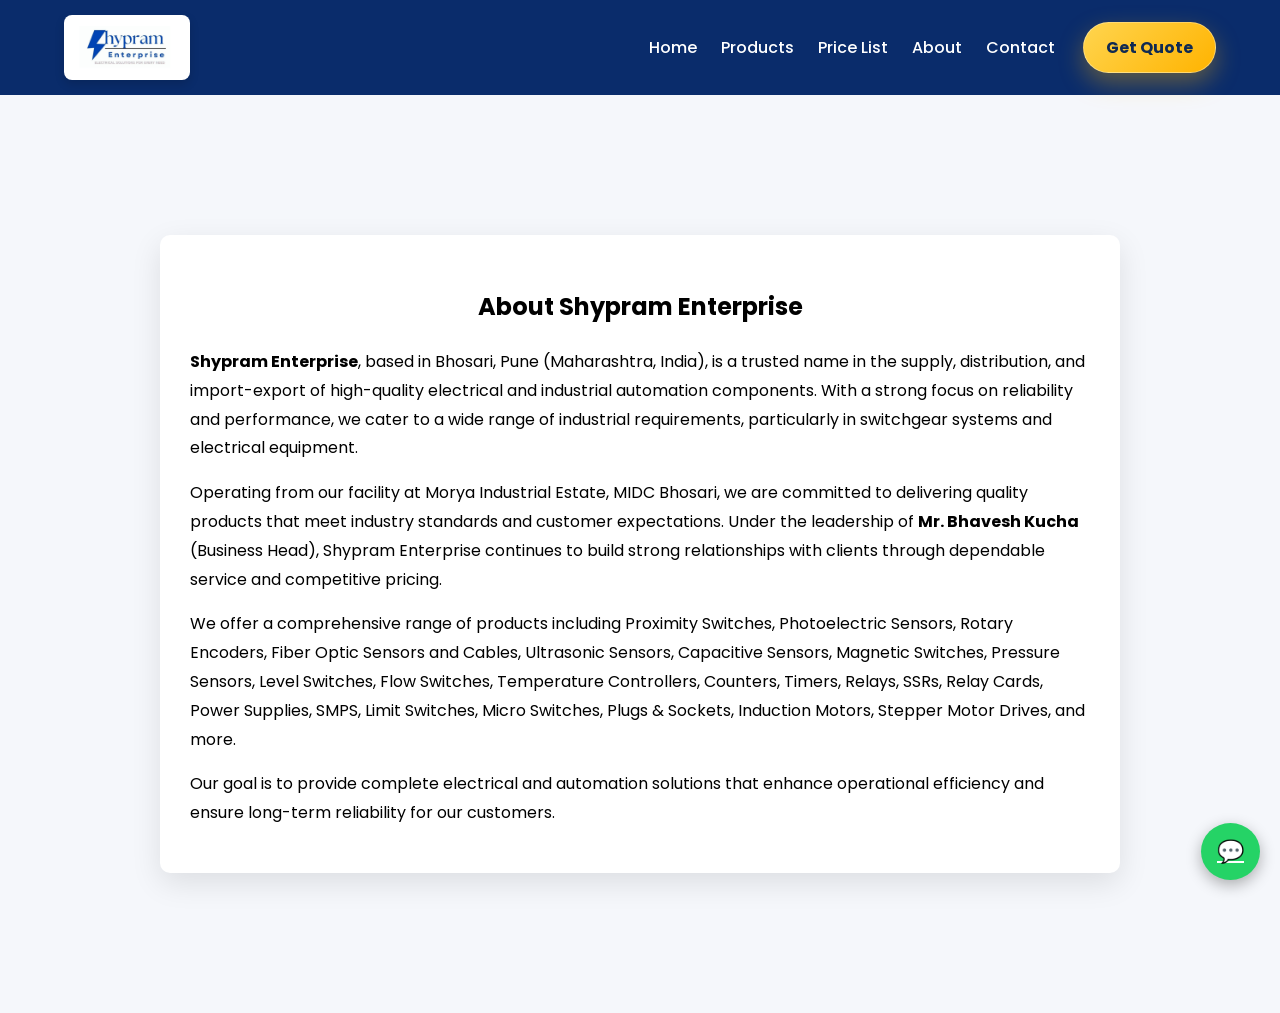
==== about.html @ 9a90c29e "Update about.html" ====
<!DOCTYPE html>
<html lang="en">
<head>
<meta charset="UTF-8">
<meta name="viewport" content="width=device-width, initial-scale=1.0">
<title>About - Shypram Enterprise</title>

<meta name="description" content="Shypram Enterprise is an authorized distributor in Pune for Schneider Electric, Siemens, Polycab, L&T, Select, AVM Fans & more. Supplying high-quality cables, switches, MCBs, sensors, and industrial electrical products.">
<meta name="keywords" content="Electrical Switchgear Pune, Industrial Electrical Equipment, Control Panels, Electrical Accessories, Shypram Enterprise">
<meta name="author" content="SHYPRAM ENTERPRISE">

<link rel="stylesheet" href="css/style.css">
<link href="https://fonts.googleapis.com/css2?family=Poppins:wght@300;400;600&display=swap" rel="stylesheet">
<link rel="icon" href="images/favicon.ico" type="image/x-icon">
<link rel="shortcut icon" href="images/favicon.ico" type="image/x-icon">
<link rel="icon" type="image/png" sizes="32x32" href="/images/favicon.ico">

<style>
/* Centered Content Styling */
.about-container {
max-width: 900px;
margin: 60px auto;
padding: 30px;
background: white;
border-radius: 10px;
box-shadow: 0 10px 30px rgba(0,0,0,0.1);
line-height: 1.8;
font-size: 16px;
text-align: left;
}

.about-container h1 {
text-align: center;
margin-bottom: 20px;
}

.about-container p {
margin-bottom: 15px;
}
</style>

</head>

<body>

<header id="header">
<div class="container nav">

<img src="images/logo.png" class="logo">

<div class="menu-toggle" id="menu-toggle">
<span></span>
<span></span>
<span></span>
</div>

<nav id="nav-menu">
<a href="index.html">Home</a>
<a href="products.html">Products</a>
<a href="price-list.html">Price List</a>
<a href="about.html">About</a>
<a href="contact.html">Contact</a>
<a href="contact.html" class="quote-btn">Get Quote</a>
</nav>

</div>
</header>

<section>

<div class="about-container">

<h1>About Shypram Enterprise</h1>

<p> 
<b>Shypram Enterprise</b>, based in Bhosari, Pune (Maharashtra, India), is a trusted name in the supply, distribution, and import-export of high-quality electrical and industrial automation components. With a strong focus on reliability and performance, we cater to a wide range of industrial requirements, particularly in switchgear systems and electrical equipment.
</p>

<p>
Operating from our facility at Morya Industrial Estate, MIDC Bhosari, we are committed to delivering quality products that meet industry standards and customer expectations. Under the leadership of <b>Mr. Bhavesh Kucha </b> (Business Head), Shypram Enterprise continues to build strong relationships with clients through dependable service and competitive pricing.
</p>

<p>
We offer a comprehensive range of products including Proximity Switches, Photoelectric Sensors, Rotary Encoders, Fiber Optic Sensors and Cables, Ultrasonic Sensors, Capacitive Sensors, Magnetic Switches, Pressure Sensors, Level Switches, Flow Switches, Temperature Controllers, Counters, Timers, Relays, SSRs, Relay Cards, Power Supplies, SMPS, Limit Switches, Micro Switches, Plugs & Sockets, Induction Motors, Stepper Motor Drives, and more.
</p>

<p>
Our goal is to provide complete electrical and automation solutions that enhance operational efficiency and ensure long-term reliability for our customers.
</p>

</div>

</section>
<!-- FLOATING WHATSAPP -->
<a href="https://wa.me/919023781291?text=Hello%20Shypram%20Enterprise,%20I%20am%20interested%20in%20your%20products." class="whatsapp-float" target="_blank">
💬
</a>
<script src="js/script.js"></script>

</body>
</html>
---- css/style.css ----
body{
font-family:Poppins, Arial;
margin:0;
background:#f5f7fb;
}

/* ================= HEADER ================= */
header{
background:#0a2c6b;
color:white;
padding:15px 0;
position: sticky;
top: 0;
z-index: 1000;
}

.container{
width:90%;
margin:auto;
}

.nav{
display:flex;
justify-content:space-between;
align-items:center;
}

nav a{
color:white;
margin-left:20px;
text-decoration:none;
font-weight:500;
}

nav a.quote-btn{
display:inline-flex;
align-items:center;
justify-content:center;
padding:12px 22px;
margin-left:24px;
border-radius:999px;
background:linear-gradient(135deg, #ffd54f 0%, #ffb300 100%);
color:#102a52;
font-weight:700;
box-shadow:0 10px 24px rgba(255, 181, 0, 0.35);
border:1px solid rgba(255,255,255,0.35);
transition:transform 0.25s ease, box-shadow 0.25s ease, filter 0.25s ease;
}

nav a.quote-btn:hover{
transform:translateY(-2px);
box-shadow:0 14px 30px rgba(255, 181, 0, 0.45);
filter:saturate(1.05);
}

nav a.quote-btn:active{
transform:translateY(0);
box-shadow:0 8px 18px rgba(255, 181, 0, 0.3);
}

/* LOGO */
.logo {
height: 55px;
padding: 5px 12px;
background: white;
border-radius: 8px;
box-shadow: 0 4px 10px rgba(0,0,0,0.15);
object-fit: contain;
}

/* ================= BUTTON ================= */
.btn{
background:#ffc400;
padding:12px 25px;
color:black;
text-decoration:none;
font-weight:bold;
border-radius:5px;
}

/* ================= SECTIONS ================= */
section{
padding:80px 0;
text-align:center;
}

/* ================= GRID ================= */
.grid{
display:grid;
grid-template-columns:repeat(auto-fit,minmax(250px,1fr));
gap:30px;
margin-top:40px;
width:90%;
margin-left:auto;
margin-right:auto;
}

/* ================= CARD ================= */
.card{
background:white;
border-radius:10px;
box-shadow:0 10px 30px rgba(0,0,0,0.1);
padding-bottom:20px;
transition:0.3s;
}

.card:hover{
transform:scale(1.05);
}

.card img{
width:100%;
border-radius:10px 10px 0 0;
}

.card a{
display:inline-block;
margin-top:10px;
background:#0a2c6b;
color:white;
padding:10px 20px;
text-decoration:none;
border-radius:5px;
font-weight:500;
}

/* ================= LOGO BOX ================= */
.logo-box {
width: 150px;
height: 100px;
margin: auto;
display: flex;
align-items: center;
justify-content: center;
background: #fff;
border-radius: 8px;
overflow: hidden;
}

.logo-box img {
max-width: 100%;
max-height: 100%;
object-fit: contain;
}

/* ================= BRANDS ================= */
.brands {
background: linear-gradient(180deg, #eef7fc 0%, #ffffff 100%);
padding: 64px 0 74px;
}

.brands h2 {
color: #1f467b;
font-size: 34px;
margin: 0 0 18px;
font-weight: 700;
letter-spacing: 0.8px;
text-transform: uppercase;
position: relative;
}

.brands h2::after {
content: "";
display: block;
width: 70px;
height: 4px;
margin: 14px auto 0;
border-radius: 999px;
background: linear-gradient(90deg, #0b8ec1, #20b8d1);
}

.brand-grid {
	display: grid;
	/* Desktop: exactly 3 columns so first 3 cards are the top row and next 3 form the bottom row */
	grid-template-columns: repeat(3, minmax(0, 1fr));
	gap: 26px;
	margin-top: 28px;
	width: min(1240px, 93%);
	margin-left: auto;
	margin-right: auto;
	align-items: stretch;
}

.brand-card {
background: linear-gradient(180deg, #ffffff 0%, #fcfdff 100%);
border-radius: 20px;
padding: 16px 14px 14px;
text-align: center;
box-shadow: 0 10px 28px rgba(18,40,70,0.07);
border: 1px solid rgba(11,142,193,0.05);
position: relative;
overflow: visible;
transition: transform 0.32s ease, box-shadow 0.32s ease;
}

.brand-rectangle {
 width: 100%;
 height: 205px;
 margin: 0 0 14px;
 border-radius: 14px;
 background: #fbfbfb;
 display: flex;
 align-items: center;
 justify-content: center;
 overflow: hidden;
 border: 1px solid rgba(11, 142, 193, 0.09);
 box-shadow: 0 5px 14px rgba(0, 0, 0, 0.06);
}

.brand-rectangle img {
 width: 100%;
 height: 100%;
 object-fit: contain;
 object-position: center center;
 padding: 10px 12px;
 transition: transform 0.4s ease;
}

.brand-text {
 color: #5b6370;
 font-size: 13px;
 margin: 0;
 font-weight: 500;
 line-height: 1.45;
 text-align: center;
}

.brand-card:hover {
 transform: translateY(-6px);
 box-shadow: 0 14px 28px rgba(18,40,70,0.12);
}

.brand-card:hover .brand-rectangle img {
 transform: scale(1.03);
}

@keyframes floatUp {
 0% { transform: translateY(0); }
 50% { transform: translateY(-6px); }
 100% { transform: translateY(0); }
}

.brand-card.reveal.active { animation: floatUp 2.8s ease-in-out infinite; }

/* ================= FEATURE ================= */
.feature-card{
background:white;
padding:25px;
border-radius:8px;
font-weight:500;
box-shadow:0 5px 20px rgba(0,0,0,0.08);
}

/* ================= INDUSTRIES ================= */
.industries {
	background: linear-gradient(180deg, #ffffff 0%, #f3f9fc 100%);
	padding: 56px 0 64px;
}

.industries h2 {
	color: #16335f;
	font-size: 36px;
	margin: 0 0 10px;
	font-weight: 700;
}

.industries-subtitle {
	color: #6b7280;
	margin-bottom: 24px;
	font-size: 18px;
}

.industries-banner {
	width: min(1180px, 92%);
	margin: 0 auto;
	background: #ffffff;
	border-radius: 18px;
	padding: 12px;
	box-shadow: 0 14px 34px rgba(18,40,70,0.10);
	border: 1px solid rgba(11,142,193,0.10);
}

.industries-banner img {
	width: 100%;
	height: auto;
	display: block;
	border-radius: 12px;
}

/* ================= FOOTER ================= */
footer{
background:#111;
color:white;
padding:30px;
margin-top:40px;
}

/* ================= SCROLL ANIMATION ================= */
.reveal{
opacity:0;
transform:translateY(60px);
transition:all 0.8s ease;
}

.reveal.active{
opacity:1;
transform:translateY(0);
}

/* ================= HERO SLIDER ================= */
.hero-slider {
position: relative;
width: 100%;
height: 100vh;
overflow: hidden;
padding: 0;
}

.hero-slider::after {
content: "";
position: absolute;
top: 0;
left: 0;
width: 100%;
height: 100%;
background: rgba(0,0,0,0);
z-index: 1;
}

.slides {
width: 100%;
height: 100%;
position: relative;
}

.slide {
position: absolute;
top: 0;
left: 0;
width: 100%;
height: 100%;
object-fit: cover;
opacity: 0;
transition: opacity 1s ease-in-out;
 filter: brightness(1.12) contrast(1.04);
}

.slide.active {
opacity: 1;
}

/* HERO TEXT */
.hero-overlay {
position: absolute;
top: 50%;
left: 50%;
transform: translate(-50%, -50%);
text-align: center;
z-index: 3;
padding: 20px 30px;
border-radius: 10px;
background: rgba(255,255,255,0.75);
}

.hero-overlay h1,
.hero-overlay p {
color:#111;
}

/* ================= MOBILE ================= */
@media (max-width: 768px) {

.hero-slider {
height: 70vh;
}

.brand-grid {
grid-template-columns: repeat(2, minmax(0, 1fr));
gap: 18px;
}

.brand-rectangle {
height: 170px;
}

.brand-text {
font-size: 13px;
}

.brands {
padding: 54px 0 60px;
}

.hero-overlay {
width: 90%;
padding: 20px;
}

.hero-overlay h1 {
font-size: 28px;
}

.hero-overlay p {
font-size: 14px;
}

.btn {
padding: 10px 18px;
font-size: 14px;
}

}

/* ================= HAMBURGER ================= */
.menu-toggle {
display: none;
flex-direction: column;
cursor: pointer;
}

.menu-toggle span {
height: 3px;
width: 25px;
background: white;
margin: 4px 0;
transition: 0.4s;
}

/* ANIMATION */
.menu-toggle.active span:nth-child(1) {
transform: rotate(45deg) translate(5px, 5px);
}
.menu-toggle.active span:nth-child(2) {
opacity: 0;
}
.menu-toggle.active span:nth-child(3) {
transform: rotate(-45deg) translate(5px, -5px);
}

/* MOBILE NAV */
@media (max-width: 768px) {

.menu-toggle {
display: flex;
}

nav {
position: absolute;
top: 70px;
left: 0;
width: 100%;
background: #0a2c6b;
flex-direction: column;
text-align: center;
max-height: 0;
overflow: hidden;
transition: max-height 0.4s ease;
}

nav a {
padding: 15px;
display: block;
border-top: 1px solid rgba(255,255,255,0.1);
}

nav a.quote-btn{
margin: 12px 15px 16px;
display: flex;
border-top: 0;
}

nav.active {
max-height: 300px;
}

}

/* ================= CONTACT PAGE ================= */
.contact-wrapper {
display: flex;
justify-content: center;
padding: 64px 20px;
background:
radial-gradient(circle at top left, rgba(11, 142, 193, 0.12), transparent 30%),
linear-gradient(180deg, #f2f8fd 0%, #ffffff 100%);
}

.contact-container {
max-width: 1240px;
width: 100%;
padding: 42px;
background: #ffffff;
border-radius: 24px;
box-shadow: 0 20px 60px rgba(15, 37, 73, 0.12);
border: 1px solid rgba(11, 142, 193, 0.08);
}

.contact-hero {
text-align: center;
margin-bottom: 28px;
}

.contact-eyebrow {
margin: 0 0 10px;
text-transform: uppercase;
letter-spacing: 2px;
font-size: 12px;
font-weight: 700;
color: #0b8ec1;
}

.contact-hero h1 {
margin: 0;
font-size: 40px;
color: #16335f;
}

.contact-intro {
max-width: 760px;
margin: 14px auto 0;
color: #5c687a;
font-size: 16px;
line-height: 1.7;
}

.contact-layout {
display: grid;
grid-template-columns: minmax(0, 1.15fr) minmax(320px, 0.85fr);
gap: 28px;
align-items: start;
}

/* GRID */
.contact-grid {
display: grid;
grid-template-columns: repeat(auto-fit, minmax(250px, 1fr));
gap: 25px;
margin-top: 0;
}

.contact-form {
background: linear-gradient(180deg, #ffffff 0%, #f9fcff 100%);
border-radius: 22px;
padding: 28px;
box-shadow: 0 16px 40px rgba(18, 40, 70, 0.08);
border: 1px solid rgba(11, 142, 193, 0.08);
position: relative;
overflow: hidden;
}

.contact-form::before {
content: "";
position: absolute;
top: 0;
right: 0;
width: 180px;
height: 180px;
background: radial-gradient(circle, rgba(11, 142, 193, 0.16), transparent 70%);
pointer-events: none;
}

.contact-form h2 {
margin: 0 0 6px;
font-size: 28px;
color: #16335f;
}

.form-note {
margin: 0 0 22px;
color: #667085;
line-height: 1.6;
}

.form-grid {
display: grid;
grid-template-columns: repeat(2, minmax(0, 1fr));
gap: 16px;
}

.contact-form label {
display: block;
text-align: left;
position: relative;
z-index: 1;
}

.contact-form span {
display: inline-block;
margin-bottom: 8px;
font-size: 13px;
font-weight: 700;
color: #334155;
}

.contact-form input,
.contact-form textarea {
width: 100%;
box-sizing: border-box;
border: 1px solid rgba(11, 142, 193, 0.16);
background: rgba(255,255,255,0.95);
border-radius: 14px;
padding: 14px 16px;
font: inherit;
color: #102a52;
outline: none;
transition: border-color 0.2s ease, box-shadow 0.2s ease, transform 0.2s ease;
}

.contact-form input:focus,
.contact-form textarea:focus {
border-color: #0b8ec1;
box-shadow: 0 0 0 4px rgba(11, 142, 193, 0.12);
transform: translateY(-1px);
}

.contact-form textarea {
resize: vertical;
min-height: 150px;
}

.contact-form .full-width {
margin-top: 16px;
}

.submit-btn {
margin-top: 18px;
display: inline-flex;
align-items: center;
justify-content: center;
padding: 14px 22px;
border: none;
border-radius: 999px;
background: linear-gradient(135deg, #0b8ec1 0%, #0a2c6b 100%);
color: #ffffff;
font-weight: 700;
font-size: 15px;
cursor: pointer;
box-shadow: 0 14px 28px rgba(10, 44, 107, 0.22);
transition: transform 0.25s ease, box-shadow 0.25s ease;
}

.submit-btn:hover {
transform: translateY(-2px);
box-shadow: 0 18px 34px rgba(10, 44, 107, 0.28);
}

/* CARD FIXED ALIGNMENT */
.contact-card {
background: linear-gradient(180deg, #f7fbff 0%, #eef4fa 100%);
padding: 26px 22px;
border-radius: 18px;
text-align: center;
transition: transform 0.3s ease, box-shadow 0.3s ease;
display: flex;
flex-direction: column;
height: 100%;
border: 1px solid rgba(11, 142, 193, 0.08);
box-shadow: 0 12px 30px rgba(18, 40, 70, 0.06);
}

.contact-card:hover {
transform: translateY(-6px);
box-shadow: 0 18px 34px rgba(18, 40, 70, 0.12);
}

.contact-card .icon {
font-size: 34px;
margin-bottom: 14px;
}

.contact-card h3 {
margin: 0 0 10px;
color: #16335f;
}

.contact-card p {
margin-bottom: 10px;
color: #3f4a5a;
line-height: 1.6;
}

/* BUTTON ALIGN FIX */
.contact-card .contact-btn {
margin-top: auto;
}

/* BUTTONS */
.contact-btn {
display: inline-block;
padding: 12px 18px;
border-radius: 999px;
text-decoration: none;
color: white;
font-weight: 700;
box-shadow: 0 10px 18px rgba(0,0,0,0.12);
}

.call-btn { background: linear-gradient(135deg, #31b44b 0%, #248f3b 100%); }
.whatsapp-btn { background: linear-gradient(135deg, #2ad667 0%, #18b956 100%); }
.map-btn { background: linear-gradient(135deg, #1c86ff 0%, #0a66d1 100%); }

/* MAP */
.map-container {
margin-top: 20px;
border-radius: 10px;
overflow: hidden;
box-shadow: 0 16px 36px rgba(18, 40, 70, 0.10);
border: 1px solid rgba(11, 142, 193, 0.08);
}

/* ================= WHATSAPP FLOAT ================= */
.whatsapp-float {
position: fixed;
bottom: 20px;
right: 20px;
background: #25D366;
color: white;
font-size: 22px;
padding: 12px 16px;
border-radius: 50%;
box-shadow: 0 5px 15px rgba(0,0,0,0.3);
z-index: 1000;
transition: 0.3s;
}

.whatsapp-float:hover {
transform: scale(1.1);
}

@media (max-width: 1024px){
	.contact-layout {
	grid-template-columns: 1fr;
	}

	.contact-hero h1 {
	font-size: 34px;
	}

	.contact-form {
	order: 1;
	}

	.contact-grid {
	order: 2;
	}

	.industries h2 { font-size: 32px; }
	.industries-subtitle { font-size: 16px; }
}

@media (max-width: 768px){
	.contact-wrapper {
	padding: 48px 14px;
	}

	.contact-container {
	padding: 24px;
	border-radius: 20px;
	}

	.contact-hero h1 {
	font-size: 30px;
	}

	.contact-intro {
	font-size: 15px;
	}

	.form-grid {
	grid-template-columns: 1fr;
	}

	.contact-form {
	padding: 22px;
	}

	.industries { padding: 48px 0 54px; }
	.industries h2 { font-size: 28px; }
	.industries-subtitle { font-size: 15px; margin-bottom: 18px; }
	.industries-banner { padding: 8px; border-radius: 14px; }
}

@media (max-width: 480px){
	.contact-hero h1 {
	font-size: 26px;
	}

	.contact-card {
	padding: 22px 18px;
	}

	.industries h2 { font-size: 24px; }
	.industries-subtitle { font-size: 14px; }
}
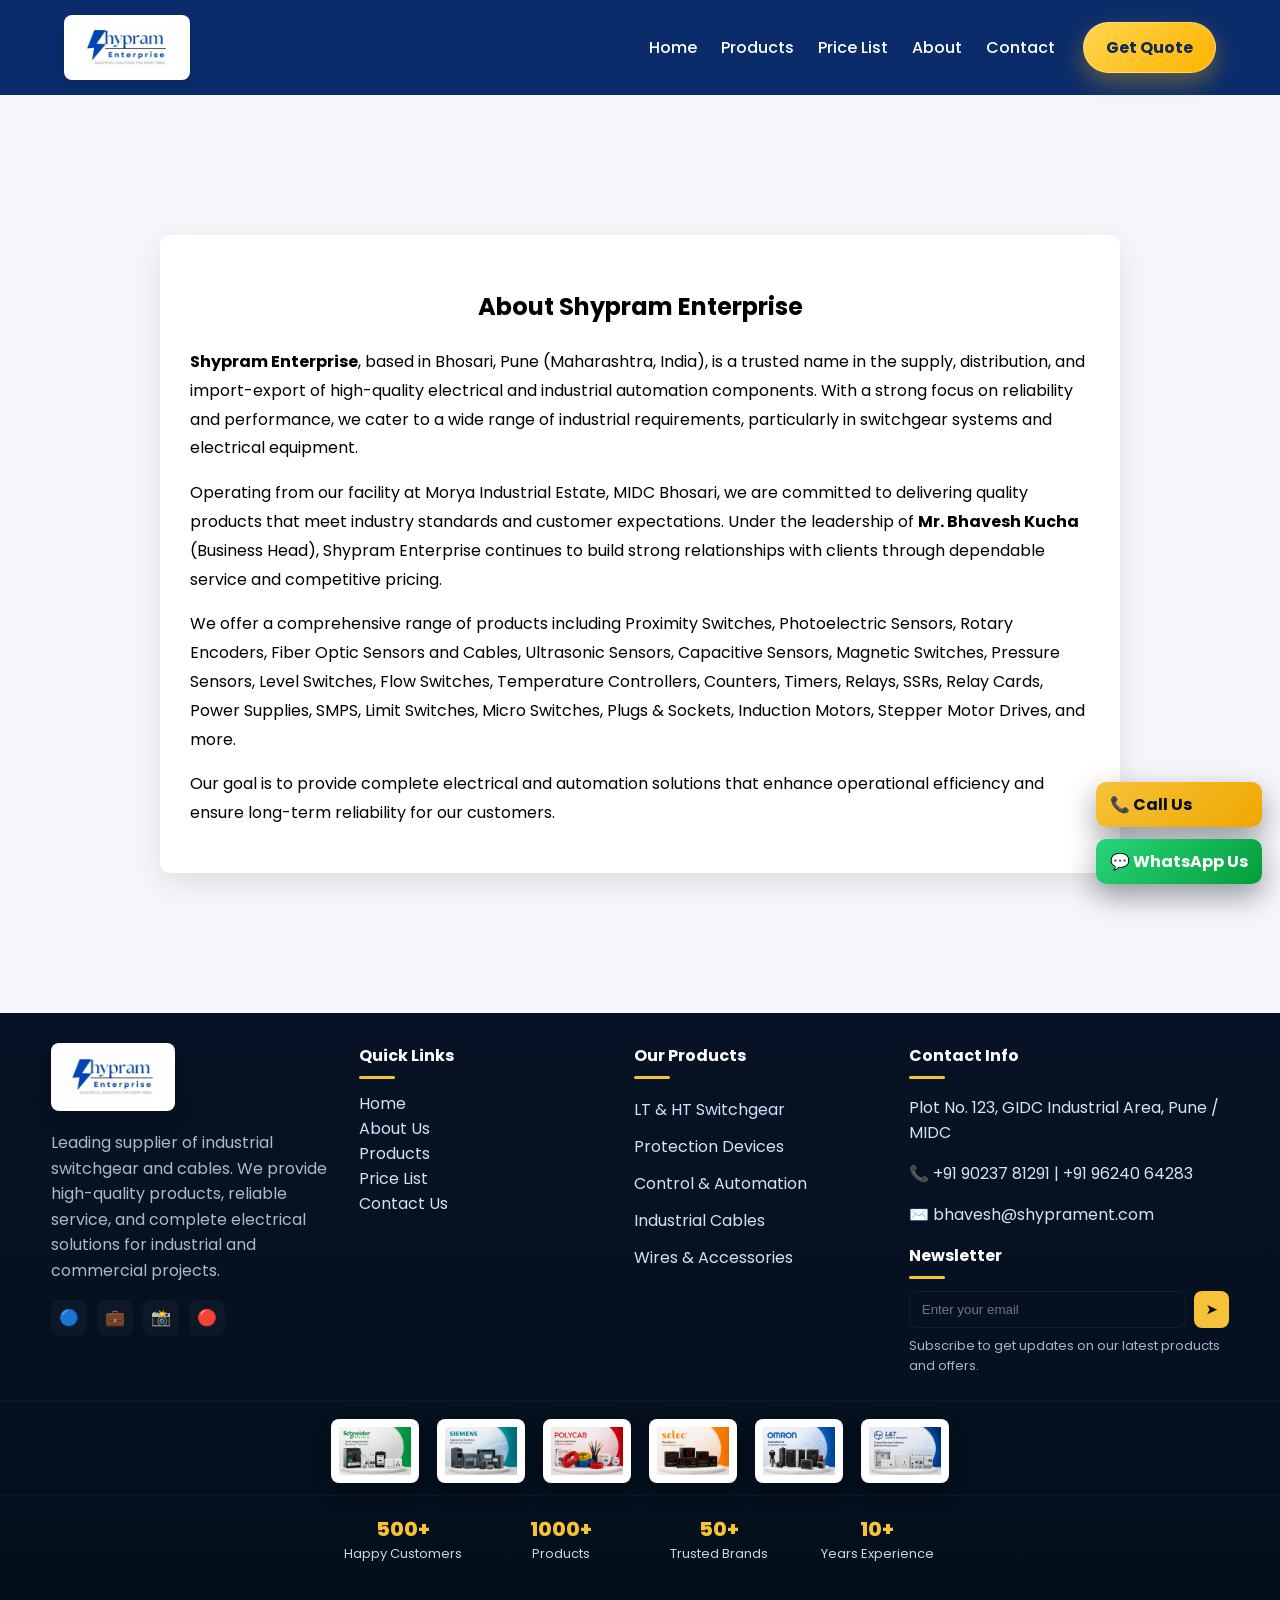
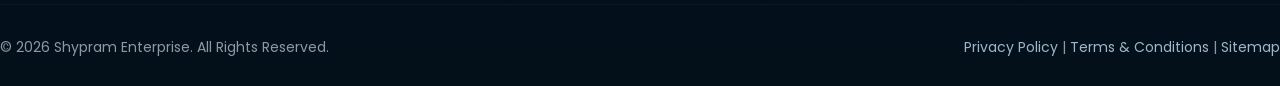
==== commit 3f6249d5: "Update about.html" ====
--- a/about.html
+++ b/about.html
@@ -92,9 +92,91 @@
 
 </section>
 <!-- FLOATING WHATSAPP -->
-<a href="https://wa.me/919023781291?text=Hello%20Shypram%20Enterprise,%20I%20am%20interested%20in%20your%20products." class="whatsapp-float" target="_blank">
-💬
-</a>
+<div class="floating-actions">
+		<a href="tel:+919023781291" class="action-btn call-btn" aria-label="Call Us">📞 Call Us</a>
+		<a href="https://wa.me/919023781291" target="_blank" class="action-btn whatsapp-btn" aria-label="WhatsApp Us">💬 WhatsApp Us</a>
+</div>
+
+<!-- FOOTER (same design as index) -->
+<footer class="site-footer">
+	<div class="footer-top">
+		<div class="footer-container">
+			<div class="footer-col brand-col">
+				<div class="footer-logo"><img src="images/logo.png" alt="Shypram Enterprise"></div>
+				<p class="footer-desc">Leading supplier of industrial switchgear and cables. We provide high-quality products, reliable service, and complete electrical solutions for industrial and commercial projects.</p>
+				<div class="social-row">
+					<a href="#" aria-label="Facebook">🔵</a>
+					<a href="#" aria-label="LinkedIn">💼</a>
+					<a href="#" aria-label="Instagram">📸</a>
+					<a href="#" aria-label="YouTube">🔴</a>
+				</div>
+			</div>
+
+			<div class="footer-col links-col">
+				<h4 class="footer-heading">Quick Links</h4>
+				<ul class="links-list">
+					<li><a href="index.html">Home</a></li>
+					<li><a href="about.html">About Us</a></li>
+					<li><a href="products.html">Products</a></li>
+					<li><a href="price-list.html">Price List</a></li>
+					<li><a href="contact.html">Contact Us</a></li>
+				</ul>
+			</div>
+
+			<div class="footer-col products-col">
+				<h4 class="footer-heading">Our Products</h4>
+				<ul class="products-list">
+					<li>LT & HT Switchgear</li>
+					<li>Protection Devices</li>
+					<li>Control & Automation</li>
+					<li>Industrial Cables</li>
+					<li>Wires & Accessories</li>
+				</ul>
+			</div>
+
+			<div class="footer-col contact-col">
+				<h4 class="footer-heading">Contact Info</h4>
+				<p class="contact-line">Plot No. 123, GIDC Industrial Area, Pune / MIDC</p>
+				<p class="contact-line">📞 +91 90237 81291 | +91 96240 64283</p>
+				<p class="contact-line">✉️ bhavesh@shyprament.com</p>
+				<h4 class="footer-heading" style="margin-top:14px;">Newsletter</h4>
+				<form id="newsletter-form" class="newsletter-form">
+					<input type="email" id="newsletter-email" placeholder="Enter your email">
+					<button type="submit" aria-label="Subscribe">➤</button>
+				</form>
+				<div class="newsletter-note">Subscribe to get updates on our latest products and offers.</div>
+			</div>
+
+		</div>
+	</div>
+
+	<div class="brands-strip">
+		<div class="brands-inner">
+			<img src="images/SE.jpeg" alt="Schneider">
+			<img src="images/SS.jpeg" alt="Siemens">
+			<img src="images/PB.jpeg" alt="Polycab">
+			<img src="images/SC.jpeg" alt="Selec">
+			<img src="images/OM.jpeg" alt="Omron">
+			<img src="images/LT.jpeg" alt="L&T">
+		</div>
+	</div>
+
+	<div class="stats-row">
+		<div class="stat-item"><div class="stat-num">500+</div><div class="stat-label">Happy Customers</div></div>
+		<div class="stat-item"><div class="stat-num">1000+</div><div class="stat-label">Products</div></div>
+		<div class="stat-item"><div class="stat-num">50+</div><div class="stat-label">Trusted Brands</div></div>
+		<div class="stat-item"><div class="stat-num">10+</div><div class="stat-label">Years Experience</div></div>
+	</div>
+
+	<div class="footer-bottom">
+		<div class="footer-bar">
+			<div>© 2026 Shypram Enterprise. All Rights Reserved.</div>
+			<div class="bar-links"><a href="#">Privacy Policy</a> | <a href="#">Terms & Conditions</a> | <a href="#">Sitemap</a></div>
+		</div>
+	</div>
+
+</footer>
+
 <script src="js/script.js"></script>
 
 </body>
--- a/css/style.css
+++ b/css/style.css
@@ -2,6 +2,34 @@
 font-family:Poppins, Arial;
 margin:0;
 background:#f5f7fb;
+}
+
+/* Consistent section heading style for main page sections */
+section.reveal h2 {
+	font-family: 'Poppins', Arial;
+	color: #16335f;
+	font-size: 34px;
+	margin: 0 0 12px;
+	font-weight: 700;
+	letter-spacing: 0.8px;
+	text-transform: uppercase;
+	text-align: center;
+}
+
+section.reveal h2::after {
+	content: "";
+	display: block;
+	width: 72px;
+	height: 4px;
+	margin: 12px auto 0;
+	border-radius: 999px;
+	background: linear-gradient(90deg, #0b8ec1, #20b8d1);
+}
+
+/* Reduce vertical spacing between sections while keeping a small gap */
+section {
+	padding-top: 28px;
+	padding-bottom: 28px;
 }
 
 /* ================= HEADER ================= */
@@ -145,14 +173,15 @@
 
 /* ================= BRANDS ================= */
 .brands {
-background: linear-gradient(180deg, #eef7fc 0%, #ffffff 100%);
-padding: 64px 0 74px;
+/* show brands section on white background */
+background: #ffffff;
+padding: 18px 0 12px;
 }
 
 .brands h2 {
-color: #1f467b;
+color: #071018;
 font-size: 34px;
-margin: 0 0 18px;
+margin: 0 0 12px;
 font-weight: 700;
 letter-spacing: 0.8px;
 text-transform: uppercase;
@@ -254,7 +283,7 @@
 /* ================= INDUSTRIES ================= */
 .industries {
 	background: linear-gradient(180deg, #ffffff 0%, #f3f9fc 100%);
-	padding: 56px 0 64px;
+	padding: 12px 0 64px;
 }
 
 .industries h2 {
@@ -262,6 +291,16 @@
 	font-size: 36px;
 	margin: 0 0 10px;
 	font-weight: 700;
+}
+
+.industries h2::after {
+	content: "";
+	display: block;
+	width: 72px;
+	height: 4px;
+	margin: 12px auto 0;
+	border-radius: 999px;
+	background: linear-gradient(90deg, #0b8ec1, #20b8d1);
 }
 
 .industries-subtitle {
@@ -287,13 +326,309 @@
 	border-radius: 12px;
 }
 
+/* Industries gallery grid (4x2) */
+.industries-gallery {
+	width: min(1180px, 92%);
+	margin: 28px auto 0;
+	display: grid;
+	grid-template-columns: repeat(4, 1fr);
+	gap: 22px;
+	align-items: stretch;
+}
+
+.industry-card {
+	background: linear-gradient(180deg, #ffffff 0%, #fbfdff 100%);
+	border-radius: 16px;
+	overflow: hidden;
+	box-shadow: 0 14px 40px rgba(18,40,70,0.07);
+	border: 1px solid rgba(11,142,193,0.06);
+	display:flex;
+	align-items:center;
+	justify-content:center;
+	min-height: 220px;
+	transition: transform 0.28s ease, box-shadow 0.28s ease;
+}
+
+.industry-card img {
+	width: auto;
+	max-width: 220px;
+	height: auto;
+	max-height: 260px;
+	object-fit: contain;
+	display: block;
+	transform-origin: center center;
+	transition: transform 0.35s ease;
+}
+
+.industry-card:hover {
+	transform: translateY(-6px);
+	box-shadow: 0 18px 44px rgba(18,40,70,0.12);
+}
+
+.industry-card:hover img {
+	transform: scale(1.04);
+}
+
+.industry-inner {
+	display:flex;
+	flex-direction:column;
+	align-items:center;
+	justify-content:center;
+	padding: 28px 20px;
+}
+
+.industry-title {
+	margin-top: 14px;
+	font-size: 18px;
+	color: #16335f;
+	font-weight: 800;
+	text-align: center;
+}
+
+@media (max-width: 1200px) {
+	.industries-gallery { grid-template-columns: repeat(3, 1fr); gap:20px; }
+}
+
+@media (max-width: 900px) {
+	.brands-hero-media img { width:92%; max-width:520px; }
+}
+
+@media (max-width: 480px) {
+	.brands-hero-media img { width:100%; max-width:420px; }
+}
+
+@media (max-width: 900px) {
+	.industries-gallery { grid-template-columns: repeat(2, 1fr); gap:16px; }
+	.industry-card { min-height: 180px; }
+	.industry-card img { max-width: 180px; max-height: 220px; }
+	.industry-inner { padding: 20px; }
+	.industry-title { font-size: 16px; }
+}
+
+@media (max-width: 480px) {
+	.industries-gallery { grid-template-columns: 1fr; gap:14px; }
+	.industry-card { min-height: 160px; }
+	.industry-card img { max-width: 160px; max-height: 200px; }
+}
+
+
 /* ================= FOOTER ================= */
-footer{
-background:#111;
-color:white;
-padding:30px;
-margin-top:40px;
-}
+.site-footer {
+	background: linear-gradient(180deg,#071226 0%, #03101a 100%);
+	color: #d3e3f3;
+	padding: 30px 0 14px;
+}
+.site-footer .footer-top .footer-container {
+	width: 92%;
+	max-width: 1200px;
+	margin: 0 auto;
+	display: grid;
+	grid-template-columns: 280px 1fr 1fr 320px;
+	gap: 28px;
+	align-items: start;
+}
+
+.footer-logo img {
+	height: 56px;
+	background: white;
+	padding: 6px 10px;
+	border-radius: 8px;
+	box-shadow: 0 6px 18px rgba(0,0,0,0.25);
+}
+
+.footer-desc {
+	margin-top: 12px;
+	color: #a9bac7;
+	line-height: 1.6;
+	max-width: 320px;
+}
+
+.footer-links ul {
+	list-style: none;
+	padding: 0;
+	margin: 8px 0 0;
+}
+
+.footer-links li { margin: 12px 0; }
+.footer-links a { color: #c9d6e3; text-decoration: none; font-weight: 500; }
+.footer-links a:hover { color: #ffffff; text-decoration: underline; }
+
+/* Quick links: vertical list, each item on a single non-wrapping line */
+.footer-links ul {
+	display: flex;
+	flex-direction: column;
+	gap: 0;
+	margin-top: 0px;
+	padding:0;
+}
+
+.footer-links li {
+	margin:6px 0;
+	padding:4px 0;
+	transition: color 140ms ease, transform 140ms ease;
+}
+
+.footer-links li:nth-child(1) { animation-delay: 120ms; }
+.footer-links li:nth-child(2) { animation-delay: 180ms; }
+.footer-links li:nth-child(3) { animation-delay: 240ms; }
+.footer-links li:nth-child(4) { animation-delay: 300ms; }
+.footer-links li:nth-child(5) { animation-delay: 360ms; }
+
+.footer-links a {
+	color: #c9d6e3;
+	text-decoration: none;
+	font-weight: 600;
+	display: block;
+	width: 100%;
+	white-space: nowrap;
+	overflow: hidden;
+	text-overflow: ellipsis;
+	padding: 6px 6px 6px 0;
+}
+
+.footer-links a::before {
+	content: "➜";
+	display: inline-block;
+	margin-right: 6px;
+	color: #9fd7ff;
+	font-size: 14px;
+	line-height: 1;
+	opacity: 0;
+	transform: translateX(-6px);
+	transition: transform 180ms ease, opacity 180ms ease, color 180ms ease;
+}
+
+.footer-links li:hover {
+	background: rgba(255,255,255,0.02);
+	transform: translateX(6px);
+	box-shadow: 0 6px 18px rgba(2,6,23,0.25);
+	border-left-color: #0b8ec1;
+}
+
+.footer-links a:hover::before,
+.footer-links a.active::before,
+.footer-links li:hover a::before {
+	opacity: 1;
+	transform: translateX(0);
+	color: #e6f0fb;
+}
+
+@keyframes linkFadeUp {
+	from { opacity: 0; transform: translateY(8px) scale(.995); }
+	to { opacity: 1; transform: translateY(0) scale(1); }
+}
+
+@media (max-width: 600px) {
+	.footer-links ul { grid-template-columns: 1fr; }
+}
+
+@media (prefers-reduced-motion: reduce) {
+	.footer-links li { animation: none; opacity: 1; transform: none; }
+}
+
+.contact-list { color: #9aa6b2; }
+.contact-item { display:flex; gap:12px; align-items:flex-start; margin:12px 0; }
+.contact-item .icon {
+	width:36px; height:36px; display:inline-grid; place-items:center; background: rgba(255,255,255,0.03); border-radius:8px; color:#dbeafe;
+}
+.contact-item .details { line-height:1.5; }
+
+.footer-bottom { border-top: 1px solid rgba(255,255,255,0.04); margin-top: 22px; padding-top: 18px; text-align:center; color:#8d99a6; font-size:14px; }
+
+@media (max-width: 900px) {
+		.site-footer .footer-top .footer-container { grid-template-columns: 1fr; text-align: left; }
+	.footer-desc { max-width: none; }
+}
+
+/* Footer headings + design accent */
+.footer-heading { color:#fff; font-weight:700; margin:0 0 12px; position:relative; font-size:16px; }
+.footer-heading::after { content:""; display:block; width:36px; height:3px; background:#f6c23a; margin-top:8px; border-radius:4px; }
+
+.links-list, .products-list { list-style:none; padding:0; margin:0; color:#cfe3f6; }
+.links-list li a { color:#cfe3f6; text-decoration:none; }
+.links-list li a:hover { color:#fff; }
+.products-list li { padding:6px 0; color:#cfe3f6; }
+
+.social-row { display:flex; gap:10px; margin-top:14px; }
+.social-row a { width:36px; height:36px; display:inline-grid; place-items:center; border-radius:8px; background:rgba(255,255,255,0.03); color:#fff; text-decoration:none; }
+
+.newsletter-form { display:flex; gap:8px; margin-top:8px; }
+.newsletter-form input { flex:1; padding:10px 12px; border-radius:8px; border:1px solid rgba(255,255,255,0.06); background:transparent; color:#dfeefc; }
+.newsletter-form button { padding:10px 12px; border-radius:8px; border:none; background:#f6c23a; color:#07101a; font-weight:700; cursor:pointer; }
+.newsletter-note { color:#9fb7c9; font-size:13px; margin-top:8px; }
+
+.brands-strip { margin:24px 0 12px; border-top:1px solid rgba(255,255,255,0.03); padding-top:18px; }
+.brands-inner { display:flex; gap:18px; align-items:center; justify-content:center; flex-wrap:wrap; }
+.brands-inner img { background:#fff; padding:8px; border-radius:8px; height:48px; object-fit:contain; box-shadow:0 8px 18px rgba(1,6,18,0.4); }
+
+.stats-row { display:flex; gap:18px; justify-content:center; align-items:center; padding:18px 0; border-top:1px solid rgba(255,255,255,0.03); }
+.stat-item { text-align:center; min-width:140px; }
+.stat-num { font-size:20px; font-weight:800; color:#f6c23a; }
+.stat-label { color:#c9d6e3; font-size:13px; }
+
+.footer-bar { display:flex; justify-content:space-between; align-items:center; gap:12px; padding:14px 0; }
+.footer-bar a { color:#9fb7c9; text-decoration:none; }
+
+.floating-actions { position:fixed; right:18px; bottom:16px; display:flex; flex-direction:column; gap:12px; z-index:1400; }
+.floating-actions { transition: bottom 220ms ease; }
+.floating-actions.floating-up { bottom:120px; }
+.action-btn { display:inline-flex; align-items:center; gap:8px; padding:10px 14px; border-radius:10px; color:#fff; text-decoration:none; box-shadow:0 12px 30px rgba(2,10,24,0.4); font-weight:700; }
+.action-btn.call-btn { background: linear-gradient(135deg,#f6c23a,#f0a800); color:#07101a; }
+.action-btn.whatsapp-btn { background: linear-gradient(135deg,#28d67a,#049c3a); }
+
+@media (max-width: 900px) {
+	.brands-inner { justify-content:flex-start; }
+	.stats-row { flex-direction:column; gap:8px; }
+}
+
+/* ================= FOOTER ANIMATIONS ================= */
+.footer-logo img {
+	animation: logo-pop 900ms cubic-bezier(.2,.9,.3,1) 0.15s both;
+}
+
+@keyframes logo-pop {
+	0% { transform: translateY(12px) scale(.98); opacity: 0; }
+	60% { transform: translateY(-4px) scale(1.02); opacity: 1; }
+	100% { transform: translateY(0) scale(1); }
+}
+
+.contact-item .icon {
+	animation: floatY 3.6s ease-in-out infinite;
+	will-change: transform;
+}
+
+@keyframes floatY {
+	0% { transform: translateY(0); }
+	50% { transform: translateY(-6px); }
+	100% { transform: translateY(0); }
+}
+
+.contact-item .details { transition: transform 220ms ease, color 220ms ease; }
+.contact-item:hover .details { transform: translateX(6px); color: #e6f0fb; }
+
+.footer-bottom { position: relative; overflow: hidden; }
+.footer-bottom::before {
+	content: "";
+	position: absolute;
+	left: -40%;
+	top: 0;
+	width: 30%;
+	height: 100%;
+	transform: skewX(-18deg);
+	background: linear-gradient(90deg, transparent, rgba(255,255,255,0.06), transparent);
+	animation: shimmer 6s linear infinite;
+}
+
+@keyframes shimmer {
+	0% { left: -40%; }
+	100% { left: 140%; }
+}
+
+/* reduce motion for users who prefer reduced motion */
+@media (prefers-reduced-motion: reduce) {
+	.footer-logo img, .contact-item .icon, .footer-bottom::before { animation: none !important; }
+}
+
 
 /* ================= SCROLL ANIMATION ================= */
 .reveal{
@@ -387,9 +722,9 @@
 font-size: 13px;
 }
 
-.brands {
-padding: 54px 0 60px;
-}
+	.brands {
+	padding: 24px 0 24px;
+	}
 
 .hero-overlay {
 width: 90%;
@@ -774,7 +1109,7 @@
 	padding: 22px;
 	}
 
-	.industries { padding: 48px 0 54px; }
+	.industries { padding: 12px 0 54px; }
 	.industries h2 { font-size: 28px; }
 	.industries-subtitle { font-size: 15px; margin-bottom: 18px; }
 	.industries-banner { padding: 8px; border-radius: 14px; }
@@ -792,3 +1127,48 @@
 	.industries h2 { font-size: 24px; }
 	.industries-subtitle { font-size: 14px; }
 }
+
+/* brands hero background (use images/brands-hero.jpg) */
+.brands-hero {
+	padding: 8px 0 0;
+	position: relative;
+}
+.brands-hero::before{
+.content-hide {
+	display:none;
+}
+.brands-hero::before{
+	content: "";
+	position: absolute;
+	inset: 0;
+	/* fully transparent so the parent `section.brands` white background shows */
+	background: transparent;
+	z-index: 0;
+	pointer-events: none;
+}
+.brands-hero h2{ position: relative; z-index: 2; color: #071018; letter-spacing:1px; font-size:36px; }
+.brands-subtitle { position: relative; z-index:2; color: #16335f; max-width:980px; margin:8px auto 8px; text-align:center; font-size:16px; }
+
+/* decor underline to match site accent */
+.brands-hero h2::after{
+	content: "";
+	display:block;
+	width:140px;
+	height:6px;
+	margin:12px auto 0;
+	border-radius:999px;
+	background: linear-gradient(90deg,#ffd24a,#f0b22b);
+	box-shadow:0 6px 18px rgba(240,178,43,0.12);
+}
+
+.brands-hero-media { position: relative; z-index:2; display:flex; justify-content:center; align-items:center; padding: 22px 16px 32px; }
+.brands-hero-media { display:flex; justify-content:center; }
+.brands-hero-media img { width:100%; max-width:1100px; border-radius:10px; display:block; }
+
+/* white card behind the hero image to give white background */
+.brands-hero-media { background: #ffffff; padding: 20px; border-radius: 14px; box-shadow: 0 20px 60px rgba(2,8,20,0.12); border: 1px solid rgba(2,8,20,0.04); }
+.brands-hero-media img { box-shadow: 0 10px 36px rgba(2,8,20,0.12); border-radius:8px; width:70%; max-width:700px; margin:0 auto; display:block; }
+
+/* logo cards (kept for other places) */
+.brand-card { background: #fff; border-radius:12px; padding:10px; box-shadow:0 10px 30px rgba(3,16,26,0.18); border:1px solid rgba(2,10,24,0.04); }
+.brand-rectangle { height:140px; }
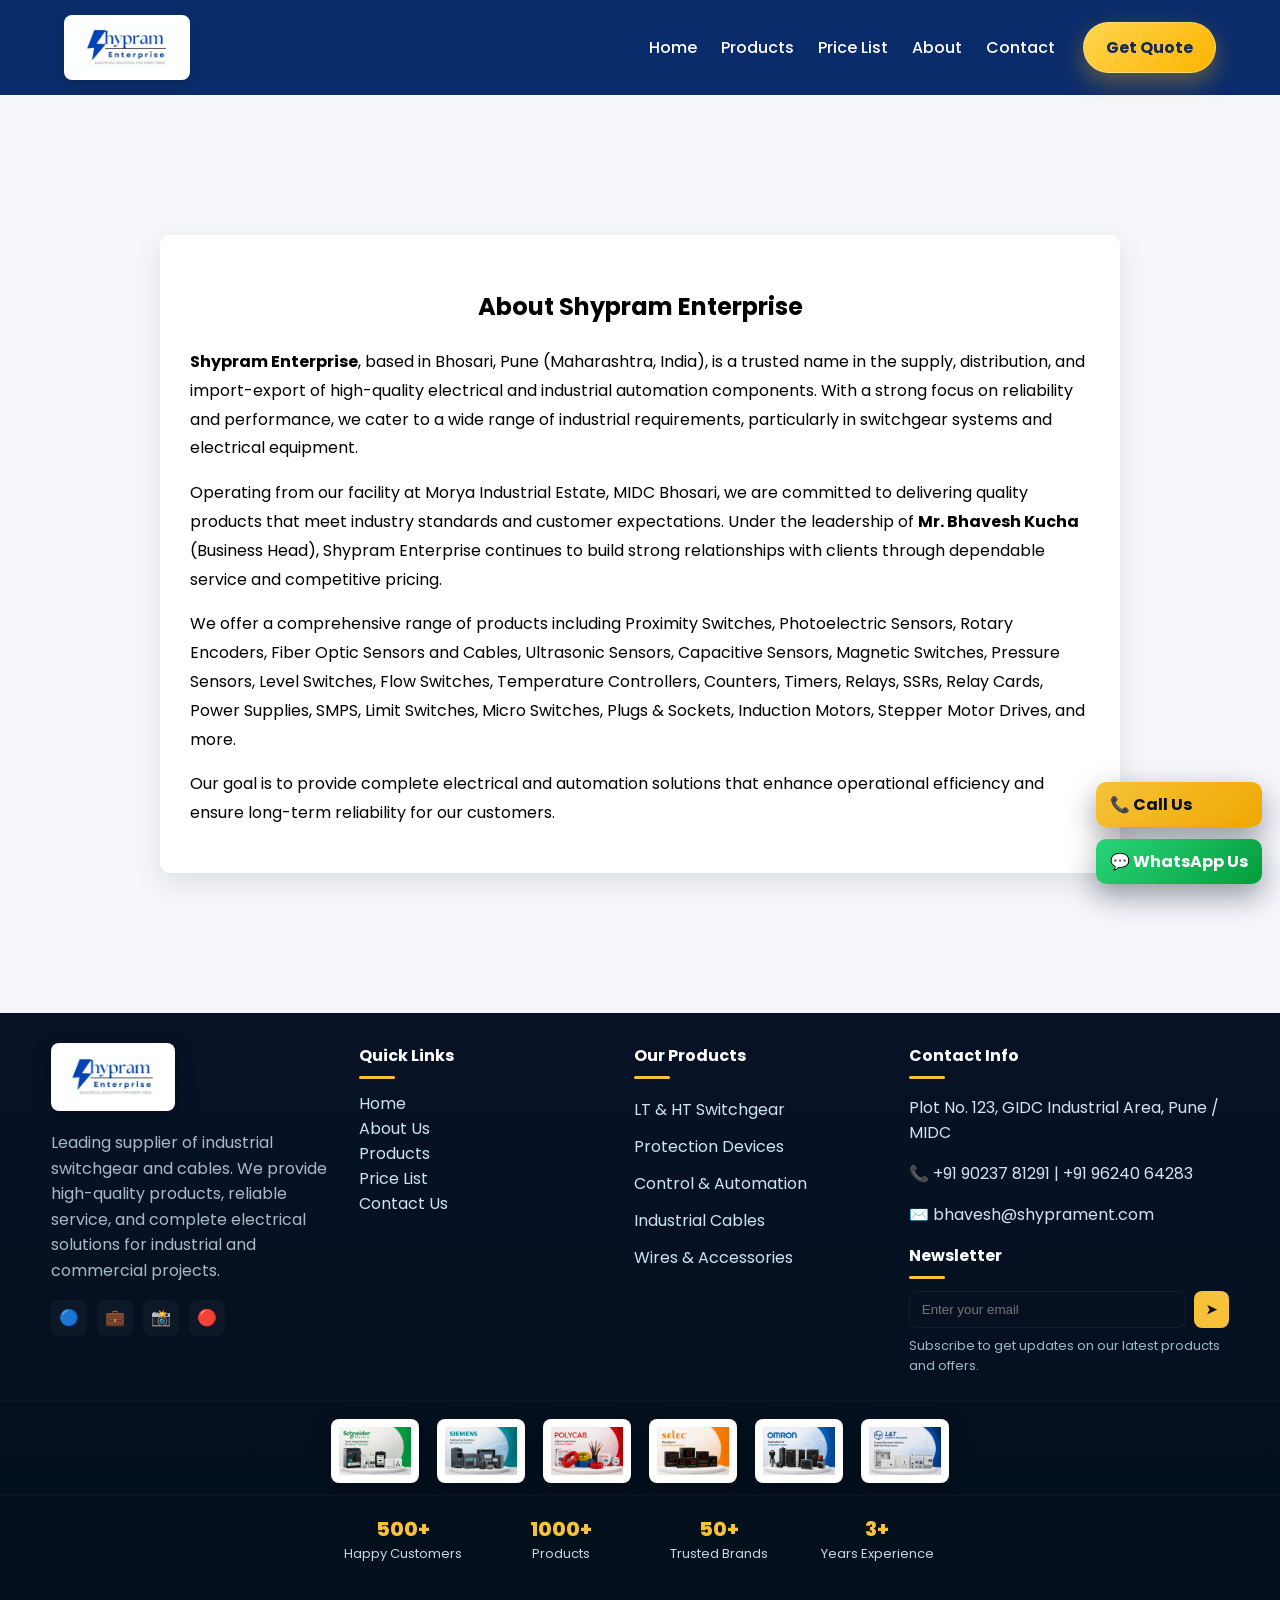
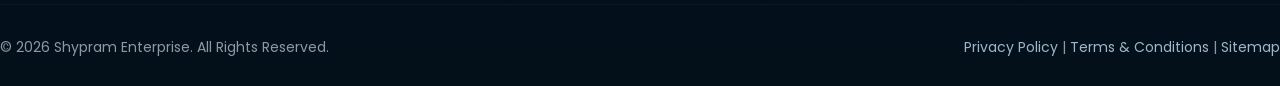
==== commit dce354f0: "Update about.html" ====
--- a/about.html
+++ b/about.html
@@ -165,7 +165,7 @@
 		<div class="stat-item"><div class="stat-num">500+</div><div class="stat-label">Happy Customers</div></div>
 		<div class="stat-item"><div class="stat-num">1000+</div><div class="stat-label">Products</div></div>
 		<div class="stat-item"><div class="stat-num">50+</div><div class="stat-label">Trusted Brands</div></div>
-		<div class="stat-item"><div class="stat-num">10+</div><div class="stat-label">Years Experience</div></div>
+		<div class="stat-item"><div class="stat-num">3+</div><div class="stat-label">Years Experience</div></div>
 	</div>
 
 	<div class="footer-bottom">
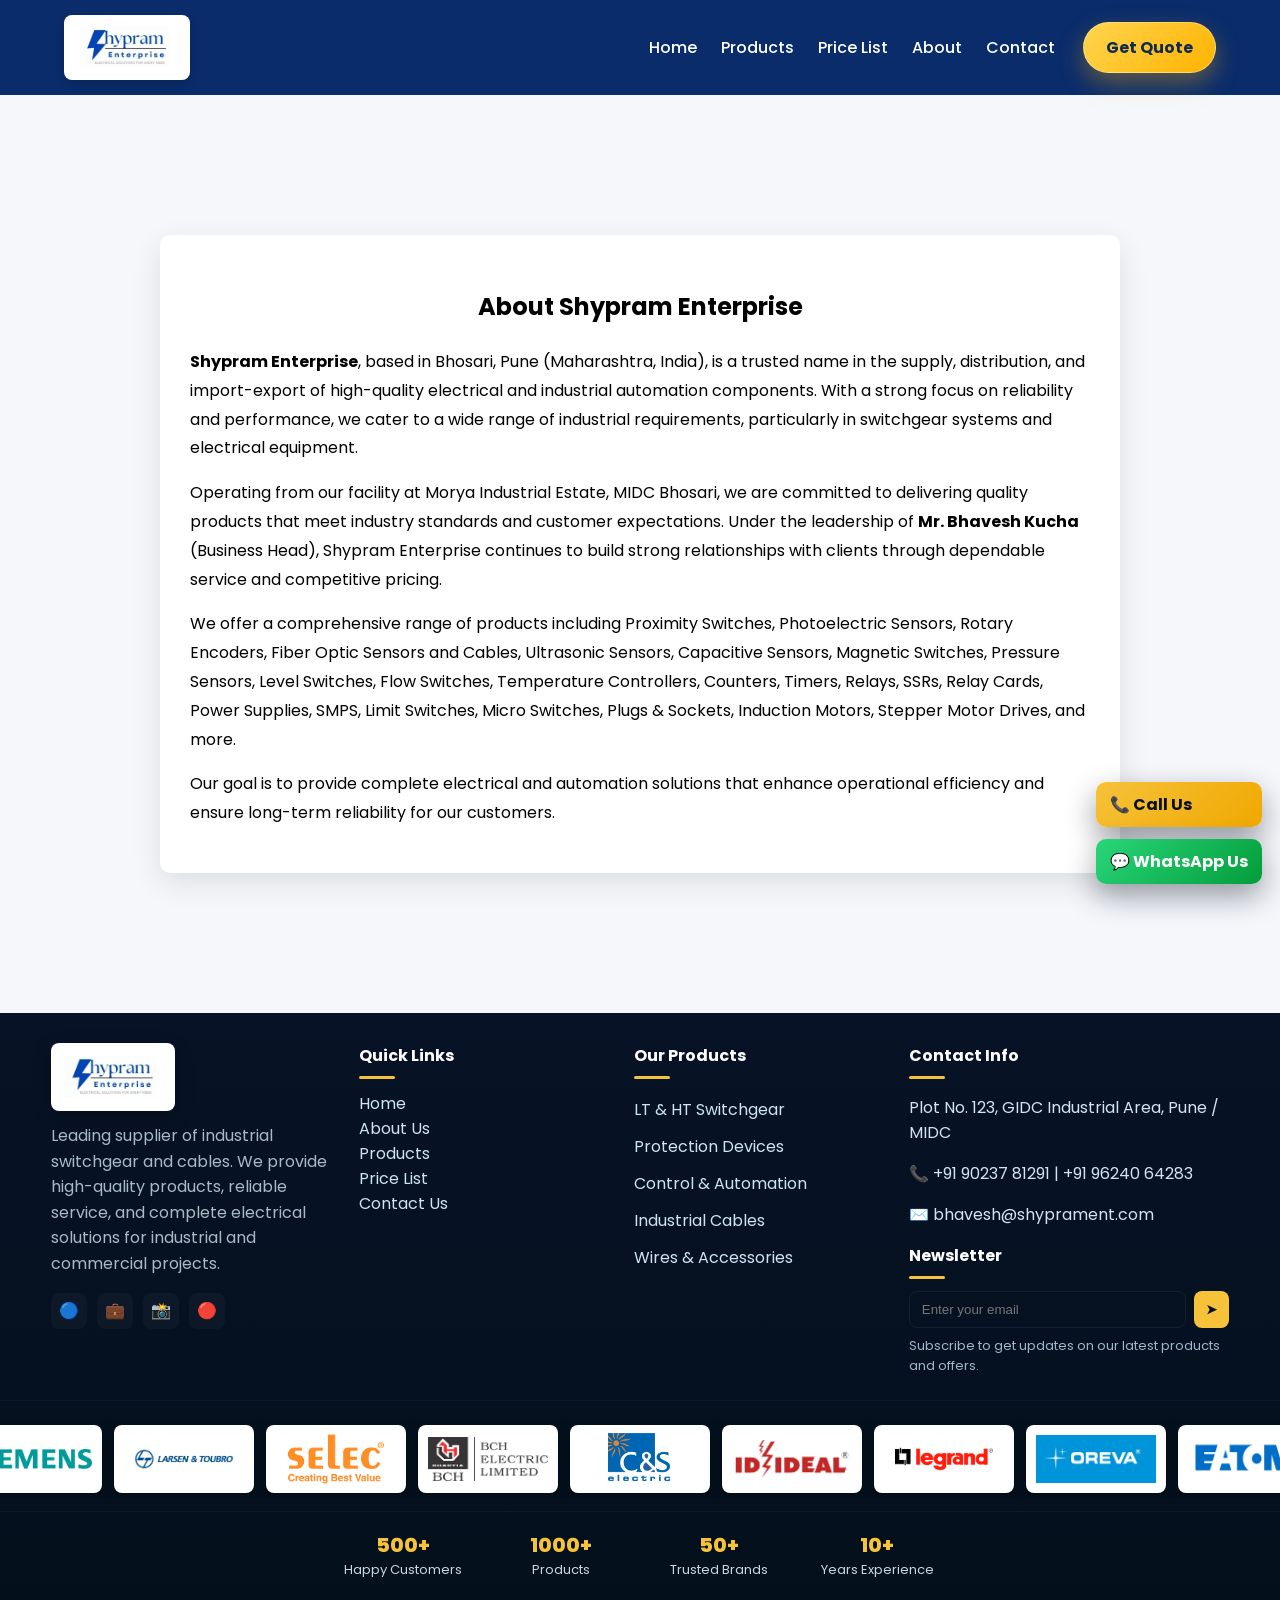
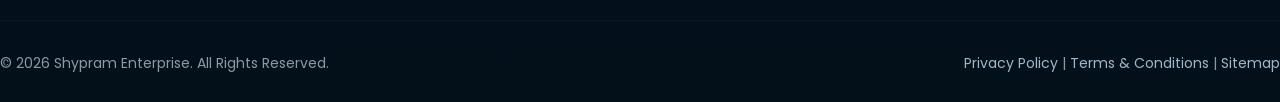
==== commit 85649d30: "Update brand images and years of experience" ====
--- a/about.html
+++ b/about.html
@@ -152,12 +152,17 @@
 
 	<div class="brands-strip">
 		<div class="brands-inner">
-			<img src="images/SE.jpeg" alt="Schneider">
-			<img src="images/SS.jpeg" alt="Siemens">
-			<img src="images/PB.jpeg" alt="Polycab">
-			<img src="images/SC.jpeg" alt="Selec">
-			<img src="images/OM.jpeg" alt="Omron">
-			<img src="images/LT.jpeg" alt="L&T">
+			<img src="images/schneider.png" alt="Schneider">
+			<img src="images/siemens.png" alt="Siemens">
+			<img src="images/lt.png" alt="L&amp;T (Lauritz Knudsen)">
+			<img src="images/selec.png" alt="Selec">
+			<img src="images/BCH.png" alt="BCH">
+			<img src="images/c%26s.PNG" alt="C&amp;S">
+			<img src="images/IDIDEAL.png" alt="Ideal">
+			<img src="images/Legrand.png" alt="Legrand">
+			<img src="images/oreva.PNG" alt="Oreva">
+			<img src="images/eaton.PNG" alt="Eaton">
+			<img src="images/eapl.PNG" alt="EAPL">
 		</div>
 	</div>
 
@@ -165,7 +170,7 @@
 		<div class="stat-item"><div class="stat-num">500+</div><div class="stat-label">Happy Customers</div></div>
 		<div class="stat-item"><div class="stat-num">1000+</div><div class="stat-label">Products</div></div>
 		<div class="stat-item"><div class="stat-num">50+</div><div class="stat-label">Trusted Brands</div></div>
-		<div class="stat-item"><div class="stat-num">3+</div><div class="stat-label">Years Experience</div></div>
+		<div class="stat-item"><div class="stat-num">10+</div><div class="stat-label">Years Experience</div></div>
 	</div>
 
 	<div class="footer-bottom">
--- a/css/style.css
+++ b/css/style.css
@@ -3,6 +3,9 @@
 margin:0;
 background:#f5f7fb;
 }
+
+/* Make all images responsive by default */
+img{ max-width:100%; height:auto; display:block; }
 
 /* Consistent section heading style for main page sections */
 section.reveal h2 {
@@ -178,6 +181,17 @@
 padding: 18px 0 12px;
 }
 
+/* Center the brands hero content */
+.brands-hero {
+	width: min(1180px, 92%);
+	margin: 0 auto;
+	display: flex;
+	flex-direction: column;
+	align-items: center;
+	text-align: center;
+	gap: 14px;
+}
+
 .brands h2 {
 color: #071018;
 font-size: 34px;
@@ -272,12 +286,119 @@
 .brand-card.reveal.active { animation: floatUp 2.8s ease-in-out infinite; }
 
 /* ================= FEATURE ================= */
+.features {
+background: #f1f1ef;
+padding: 56px 0 36px;
+}
+
+.features-wrap {
+width: min(1240px, 94%);
+margin: 0 auto;
+text-align: center;
+display: flex;
+flex-direction: column;
+align-items: center;
+}
+
+.features-kicker {
+margin: 0;
+text-align: center;
+font-size: 15px;
+letter-spacing: 4px;
+font-weight: 800;
+color: #111827;
+}
+
+.features h2 {
+margin: 10px auto 0;
+text-align: center;
+color: #0f172a;
+font-size: clamp(34px, 5vw, 58px);
+line-height: 1.05;
+font-weight: 800;
+width: 100%;
+max-width: 920px;
+}
+
+.features h2::after {
+display: none;
+}
+
+.features-subtitle {
+margin: 20px auto 0;
+max-width: 860px;
+text-align: center;
+color: #1f2937;
+font-size: 16px;
+line-height: 1.5;
+}
+
+.features-grid {
+margin-top: 34px;
+display: grid;
+grid-template-columns: repeat(3, minmax(0, 1fr));
+gap: 24px;
+width: 100%;
+}
+
 .feature-card{
-background:white;
-padding:25px;
-border-radius:8px;
-font-weight:500;
-box-shadow:0 5px 20px rgba(0,0,0,0.08);
+background:#f8fafc;
+border:1px solid #dbe7f3;
+border-radius:22px;
+padding:28px 28px 24px;
+box-shadow:0 8px 18px rgba(15, 23, 42, 0.04);
+text-align:left;
+}
+
+.feature-icon {
+width:56px;
+height:56px;
+border-radius:16px;
+background:#69a8eb;
+display:flex;
+align-items:center;
+justify-content:center;
+font-size:27px;
+line-height:1;
+}
+
+.feature-icon svg {
+width: 28px;
+height: 28px;
+stroke: #0f172a;
+fill: none;
+stroke-width: 2;
+stroke-linecap: round;
+stroke-linejoin: round;
+}
+
+.feature-card h3 {
+margin: 20px 0 10px;
+font-size: 20px;
+line-height: 1.3;
+color:#111827;
+}
+
+.feature-card p {
+margin: 0;
+font-size: 16px;
+line-height: 1.55;
+color:#374151;
+}
+
+@media (max-width: 992px) {
+.features-grid { grid-template-columns: repeat(2, minmax(0, 1fr)); }
+}
+
+@media (max-width: 640px) {
+.features { padding: 42px 0 26px; }
+.features-kicker { font-size: 12px; letter-spacing: 3px; }
+.features-subtitle { font-size: 16px; }
+.features-grid { grid-template-columns: 1fr; gap: 18px; }
+.feature-card { padding: 20px; border-radius: 16px; }
+.feature-icon { width: 52px; height: 52px; border-radius: 14px; font-size: 24px; }
+.feature-card h3 { font-size: 18px; margin-top: 14px; }
+.feature-card p { font-size: 16px; }
 }
 
 /* ================= INDUSTRIES ================= */
@@ -558,8 +679,37 @@
 .newsletter-note { color:#9fb7c9; font-size:13px; margin-top:8px; }
 
 .brands-strip { margin:24px 0 12px; border-top:1px solid rgba(255,255,255,0.03); padding-top:18px; }
-.brands-inner { display:flex; gap:18px; align-items:center; justify-content:center; flex-wrap:wrap; }
-.brands-inner img { background:#fff; padding:8px; border-radius:8px; height:48px; object-fit:contain; box-shadow:0 8px 18px rgba(1,6,18,0.4); }
+.brands-inner {
+	display: flex;
+	gap: 12px;
+	align-items: center;
+	justify-content: center;
+	flex-wrap: nowrap; /* keep all logos on one line */
+	overflow-x: auto; /* allow horizontal scroll on small screens */
+	padding: 6px 8px;
+}
+
+.brands-inner img {
+	flex: 0 0 120px; /* fixed box width */
+	width: 120px;
+	height: 56px; /* match .footer-logo img height */
+	max-height: 56px;
+	background: #fff;
+	padding: 6px 10px;
+	border-radius: 8px;
+	object-fit: contain;
+	box-shadow: 0 6px 18px rgba(0,0,0,0.25);
+	display: block;
+}
+
+@media (max-width: 900px) {
+	.brands-inner img { flex: 0 0 100px; width: 100px; height: 48px; max-height:48px; }
+}
+
+@media (max-width: 520px) {
+	.brands-inner { gap: 8px; }
+	.brands-inner img { flex: 0 0 88px; width:88px; height:44px; max-height:44px; }
+}
 
 .stats-row { display:flex; gap:18px; justify-content:center; align-items:center; padding:18px 0; border-top:1px solid rgba(255,255,255,0.03); }
 .stat-item { text-align:center; min-width:140px; }
@@ -647,6 +797,8 @@
 position: relative;
 width: 100%;
 height: 100vh;
+min-height: 60vh;
+max-height: 1000px;
 overflow: hidden;
 padding: 0;
 }
@@ -674,6 +826,7 @@
 left: 0;
 width: 100%;
 height: 100%;
+display: block;
 object-fit: cover;
 opacity: 0;
 transition: opacity 1s ease-in-out;
@@ -1134,10 +1287,6 @@
 	position: relative;
 }
 .brands-hero::before{
-.content-hide {
-	display:none;
-}
-.brands-hero::before{
 	content: "";
 	position: absolute;
 	inset: 0;
@@ -1148,6 +1297,71 @@
 }
 .brands-hero h2{ position: relative; z-index: 2; color: #071018; letter-spacing:1px; font-size:36px; }
 .brands-subtitle { position: relative; z-index:2; color: #16335f; max-width:980px; margin:8px auto 8px; text-align:center; font-size:16px; }
+
+.brands-logo-grid {
+	position: relative;
+	z-index: 2;
+	width: min(1120px, 96%);
+	margin: 12px auto 20px;
+	display: grid;
+	grid-template-columns: repeat(5, minmax(0, 1fr));
+	gap: 16px;
+}
+
+@media (min-width: 1025px) {
+	.brands-logo-grid .brand-logo-box:last-child { grid-column: 3; }
+}
+
+.brand-logo-box {
+	background: #ffffff;
+	border: 1px solid rgba(11, 142, 193, 0.12);
+	border-radius: 14px;
+	height: 108px;
+	display: flex;
+	align-items: center;
+	justify-content: center;
+	padding: 12px;
+	box-shadow: 0 10px 24px rgba(12, 35, 67, 0.08);
+	animation: brandFloat 4s ease-in-out infinite;
+	transition: transform 240ms ease, box-shadow 240ms ease;
+}
+
+.brand-logo-box:nth-child(2n) { animation-delay: .3s; }
+.brand-logo-box:nth-child(3n) { animation-delay: .6s; }
+
+.brand-logo-box:hover {
+	transform: translateY(-5px);
+	box-shadow: 0 16px 28px rgba(12, 35, 67, 0.14);
+}
+
+.brand-logo-box img {
+	max-width: 100%;
+	max-height: 74px;
+	width: auto;
+	height: auto;
+	object-fit: contain;
+	display: block;
+}
+
+@keyframes brandFloat {
+	0% { transform: translateY(0); }
+	50% { transform: translateY(-4px); }
+	100% { transform: translateY(0); }
+}
+
+@media (max-width: 1024px) {
+	.brands-logo-grid { grid-template-columns: repeat(4, minmax(0, 1fr)); }
+}
+
+@media (max-width: 768px) {
+	.brands-logo-grid { grid-template-columns: repeat(3, minmax(0, 1fr)); }
+	.brand-logo-box { height: 96px; }
+	.brand-logo-box img { max-height: 62px; }
+}
+
+@media (max-width: 520px) {
+	.brands-logo-grid { grid-template-columns: repeat(2, minmax(0, 1fr)); }
+}
 
 /* decor underline to match site accent */
 .brands-hero h2::after{
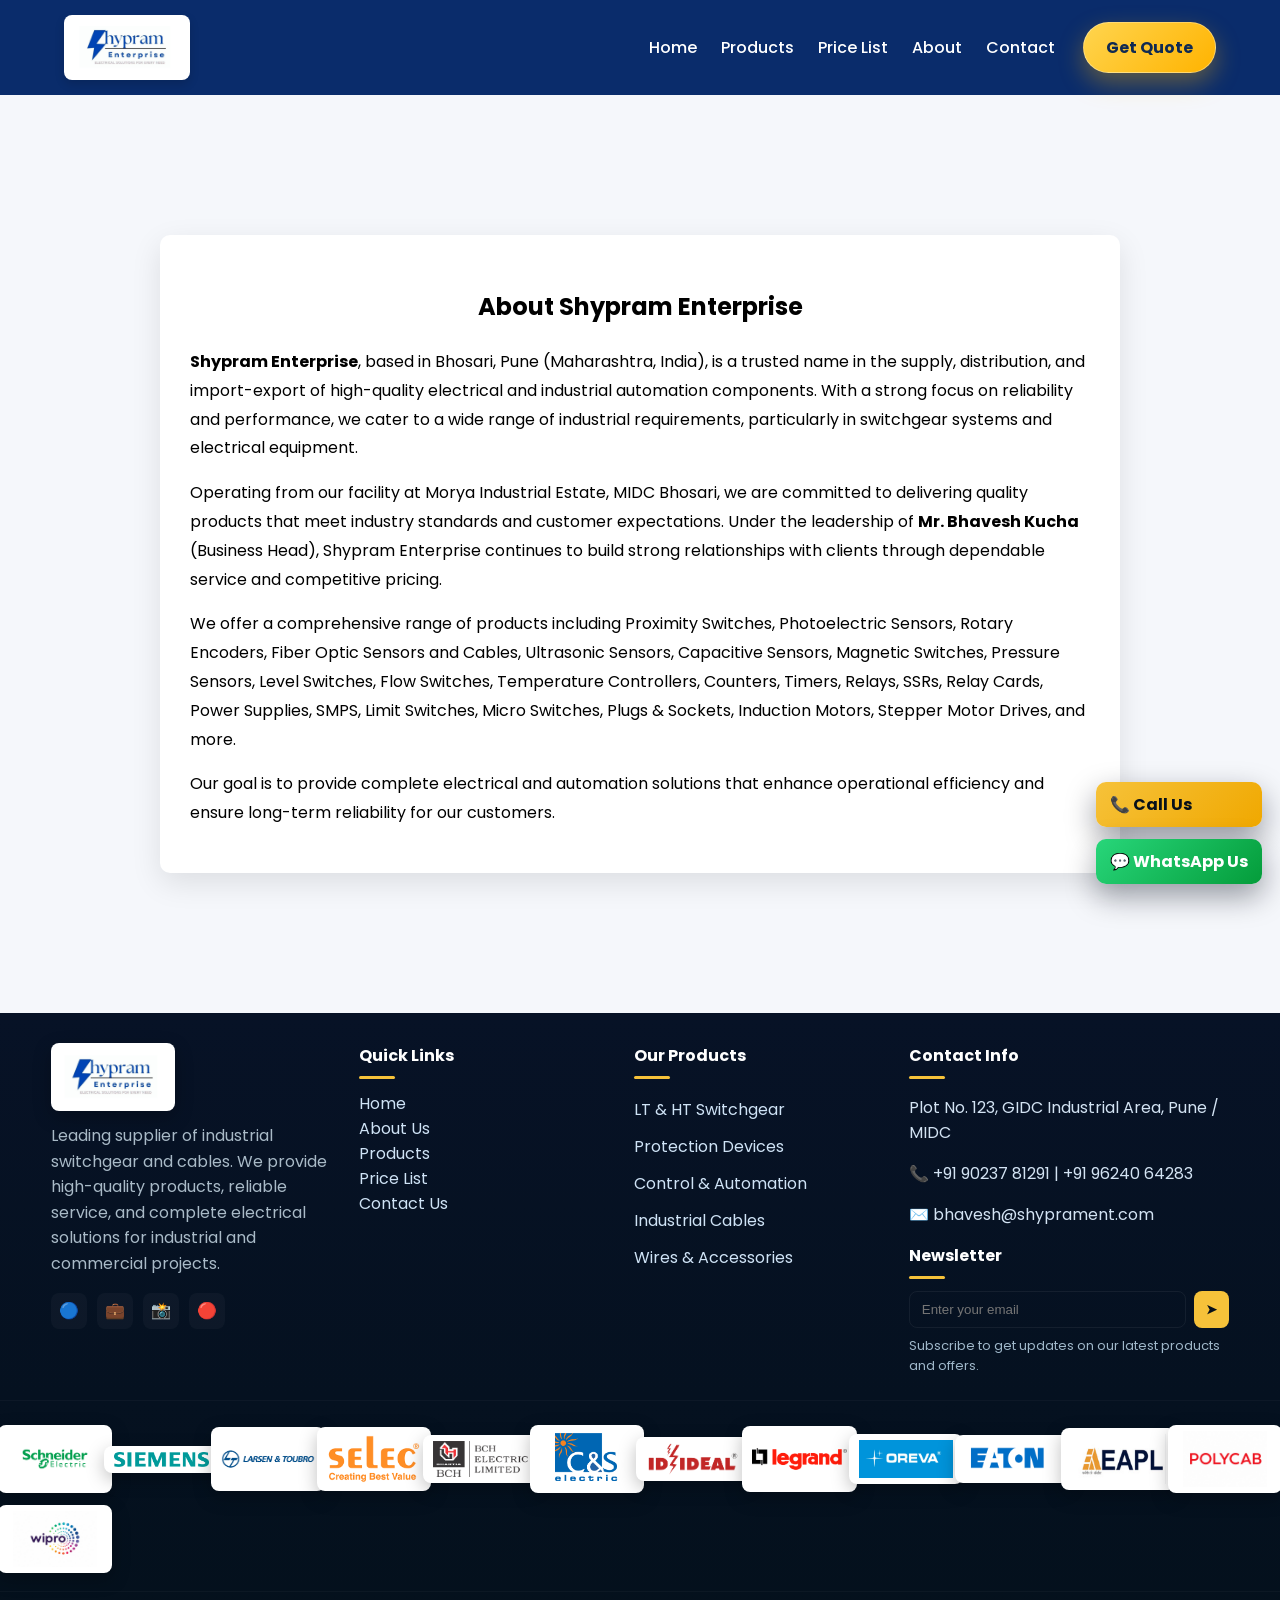
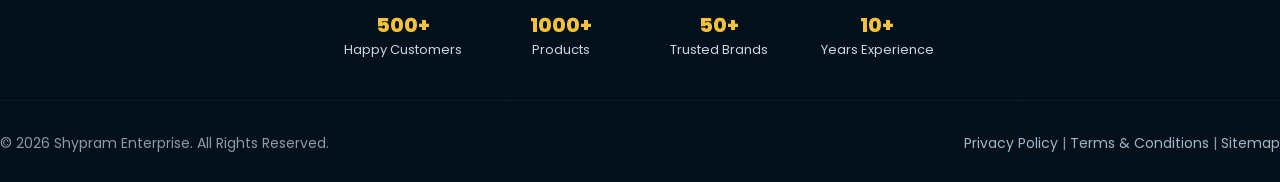
==== commit 06d39894: "Update about.html" ====
--- a/about.html
+++ b/about.html
@@ -163,6 +163,8 @@
 			<img src="images/oreva.PNG" alt="Oreva">
 			<img src="images/eaton.PNG" alt="Eaton">
 			<img src="images/eapl.PNG" alt="EAPL">
+			<img src="images/polycab.jpeg" alt="Polycab">
+			<img src="images/wipro.jpeg" alt="Wipro">
 		</div>
 	</div>
 
--- a/css/style.css
+++ b/css/style.css
@@ -678,37 +678,37 @@
 .newsletter-form button { padding:10px 12px; border-radius:8px; border:none; background:#f6c23a; color:#07101a; font-weight:700; cursor:pointer; }
 .newsletter-note { color:#9fb7c9; font-size:13px; margin-top:8px; }
 
+
 .brands-strip { margin:24px 0 12px; border-top:1px solid rgba(255,255,255,0.03); padding-top:18px; }
 .brands-inner {
-	display: flex;
-	gap: 12px;
-	align-items: center;
-	justify-content: center;
-	flex-wrap: nowrap; /* keep all logos on one line */
-	overflow-x: auto; /* allow horizontal scroll on small screens */
-	padding: 6px 8px;
+    display: grid;
+    grid-template-columns: repeat(auto-fit, minmax(88px, 1fr));
+    gap: 12px;
+    align-items: center;
+    justify-items: center;
+    padding: 6px 8px;
 }
 
 .brands-inner img {
-	flex: 0 0 120px; /* fixed box width */
-	width: 120px;
-	height: 56px; /* match .footer-logo img height */
-	max-height: 56px;
-	background: #fff;
-	padding: 6px 10px;
-	border-radius: 8px;
-	object-fit: contain;
-	box-shadow: 0 6px 18px rgba(0,0,0,0.25);
-	display: block;
+    width: 100%;
+    max-width: 120px;
+    height: auto;
+    max-height: 56px;
+    background: #fff;
+    padding: 6px 10px;
+    border-radius: 8px;
+    object-fit: contain;
+    box-shadow: 0 6px 18px rgba(0,0,0,0.25);
+    display: block;
 }
 
 @media (max-width: 900px) {
-	.brands-inner img { flex: 0 0 100px; width: 100px; height: 48px; max-height:48px; }
+	.brands-inner img { max-width: 100px; max-height:48px; width:100%; height:auto; }
 }
 
 @media (max-width: 520px) {
 	.brands-inner { gap: 8px; }
-	.brands-inner img { flex: 0 0 88px; width:88px; height:44px; max-height:44px; }
+	.brands-inner img { max-width: 88px; max-height:44px; width:100%; height:auto; }
 }
 
 .stats-row { display:flex; gap:18px; justify-content:center; align-items:center; padding:18px 0; border-top:1px solid rgba(255,255,255,0.03); }
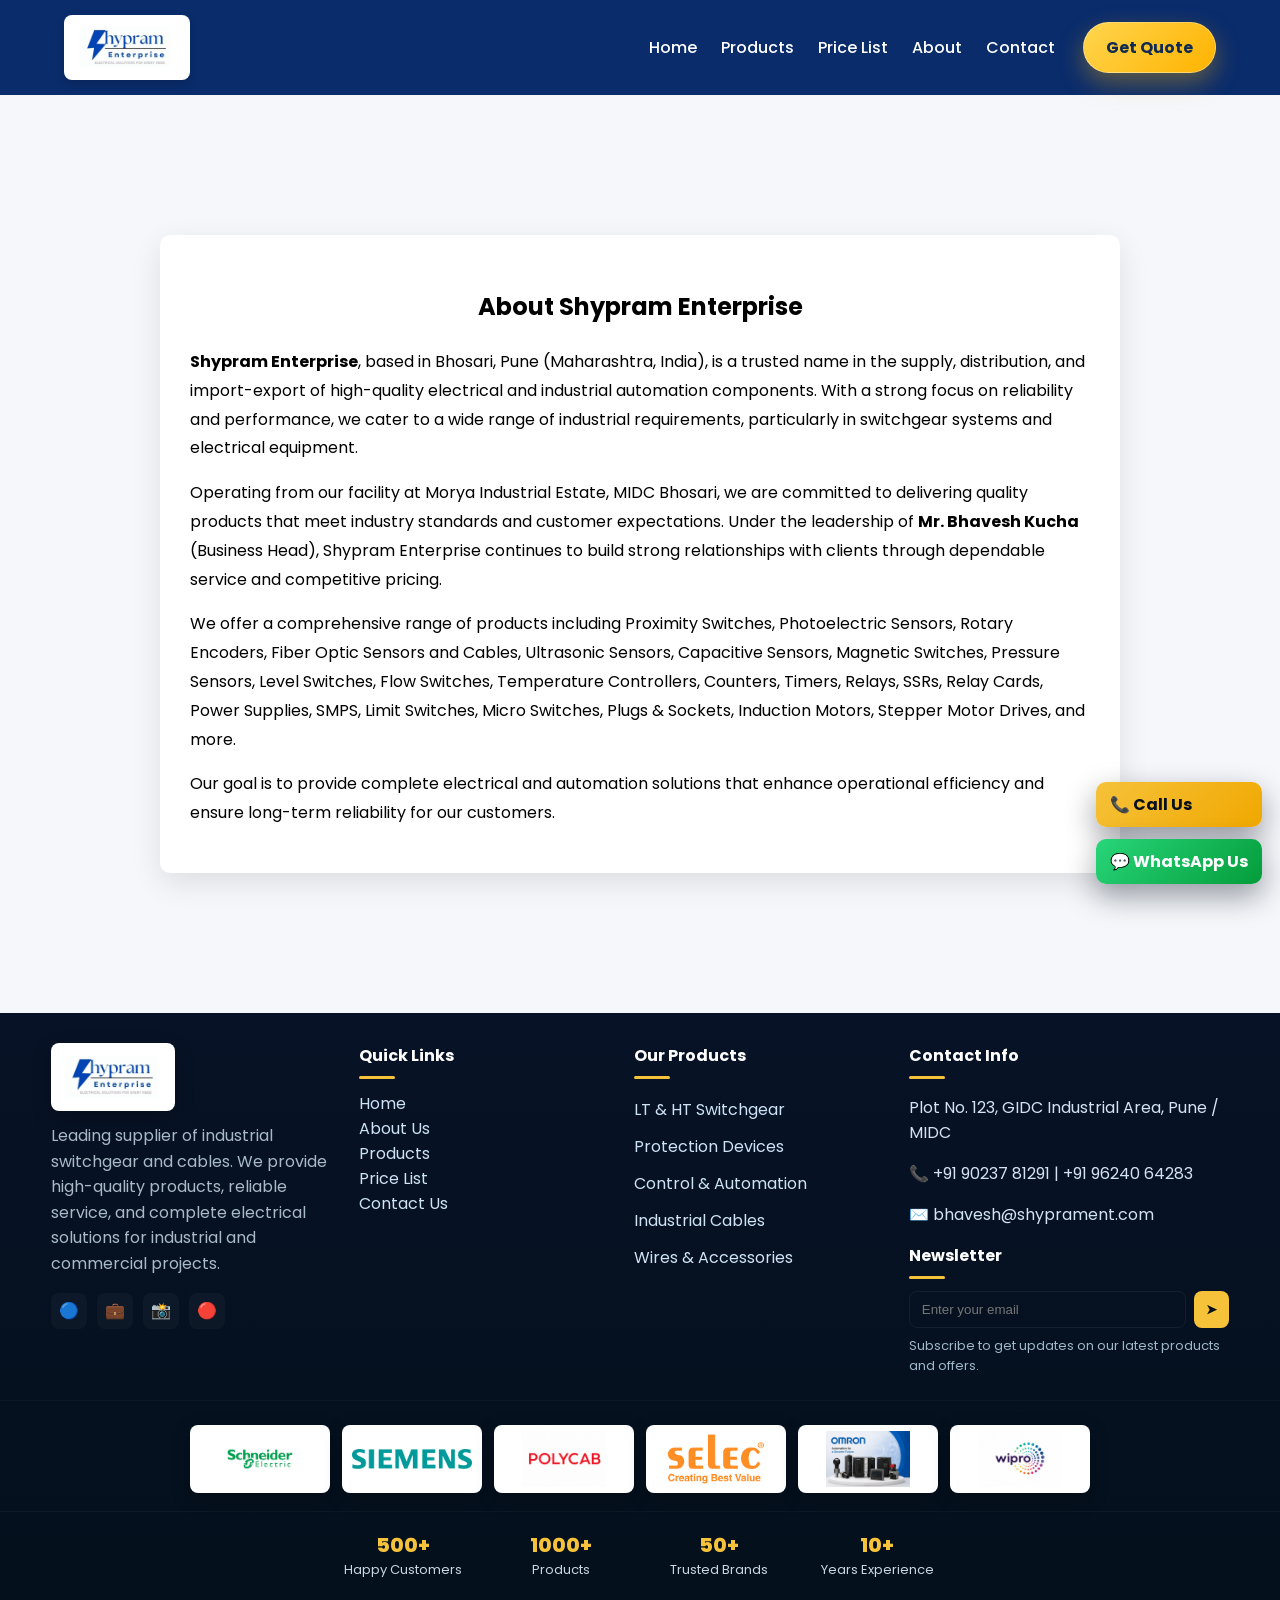
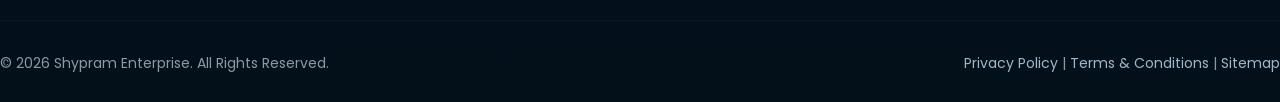
==== commit 8d028c86: "Update about.html" ====
--- a/about.html
+++ b/about.html
@@ -154,16 +154,9 @@
 		<div class="brands-inner">
 			<img src="images/schneider.png" alt="Schneider">
 			<img src="images/siemens.png" alt="Siemens">
-			<img src="images/lt.png" alt="L&amp;T (Lauritz Knudsen)">
+			<img src="images/polycab.jpeg" alt="Polycab">
 			<img src="images/selec.png" alt="Selec">
-			<img src="images/BCH.png" alt="BCH">
-			<img src="images/c%26s.PNG" alt="C&amp;S">
-			<img src="images/IDIDEAL.png" alt="Ideal">
-			<img src="images/Legrand.png" alt="Legrand">
-			<img src="images/oreva.PNG" alt="Oreva">
-			<img src="images/eaton.PNG" alt="Eaton">
-			<img src="images/eapl.PNG" alt="EAPL">
-			<img src="images/polycab.jpeg" alt="Polycab">
+			<img src="images/OM.jpeg" alt="Omron">
 			<img src="images/wipro.jpeg" alt="Wipro">
 		</div>
 	</div>
--- a/css/style.css
+++ b/css/style.css
@@ -681,19 +681,19 @@
 
 .brands-strip { margin:24px 0 12px; border-top:1px solid rgba(255,255,255,0.03); padding-top:18px; }
 .brands-inner {
-    display: grid;
-    grid-template-columns: repeat(auto-fit, minmax(88px, 1fr));
-    gap: 12px;
-    align-items: center;
-    justify-items: center;
-    padding: 6px 8px;
+	display: flex;
+	flex-wrap: wrap;
+	gap: 12px;
+	align-items: center;
+	justify-content: center;
+	padding: 6px 8px;
 }
 
 .brands-inner img {
-    width: 100%;
-    max-width: 120px;
-    height: auto;
-    max-height: 56px;
+	flex: 0 0 120px;
+	width: 120px;
+	height: 56px;
+	max-height: 56px;
     background: #fff;
     padding: 6px 10px;
     border-radius: 8px;
@@ -703,12 +703,12 @@
 }
 
 @media (max-width: 900px) {
-	.brands-inner img { max-width: 100px; max-height:48px; width:100%; height:auto; }
+	.brands-inner img { flex: 0 0 100px; width:100px; height:48px; max-height:48px; }
 }
 
 @media (max-width: 520px) {
 	.brands-inner { gap: 8px; }
-	.brands-inner img { max-width: 88px; max-height:44px; width:100%; height:auto; }
+	.brands-inner img { flex: 0 0 88px; width:88px; height:44px; max-height:44px; }
 }
 
 .stats-row { display:flex; gap:18px; justify-content:center; align-items:center; padding:18px 0; border-top:1px solid rgba(255,255,255,0.03); }
@@ -727,7 +727,7 @@
 .action-btn.whatsapp-btn { background: linear-gradient(135deg,#28d67a,#049c3a); }
 
 @media (max-width: 900px) {
-	.brands-inner { justify-content:flex-start; }
+	.brands-inner { justify-content:center; }
 	.stats-row { flex-direction:column; gap:8px; }
 }
 
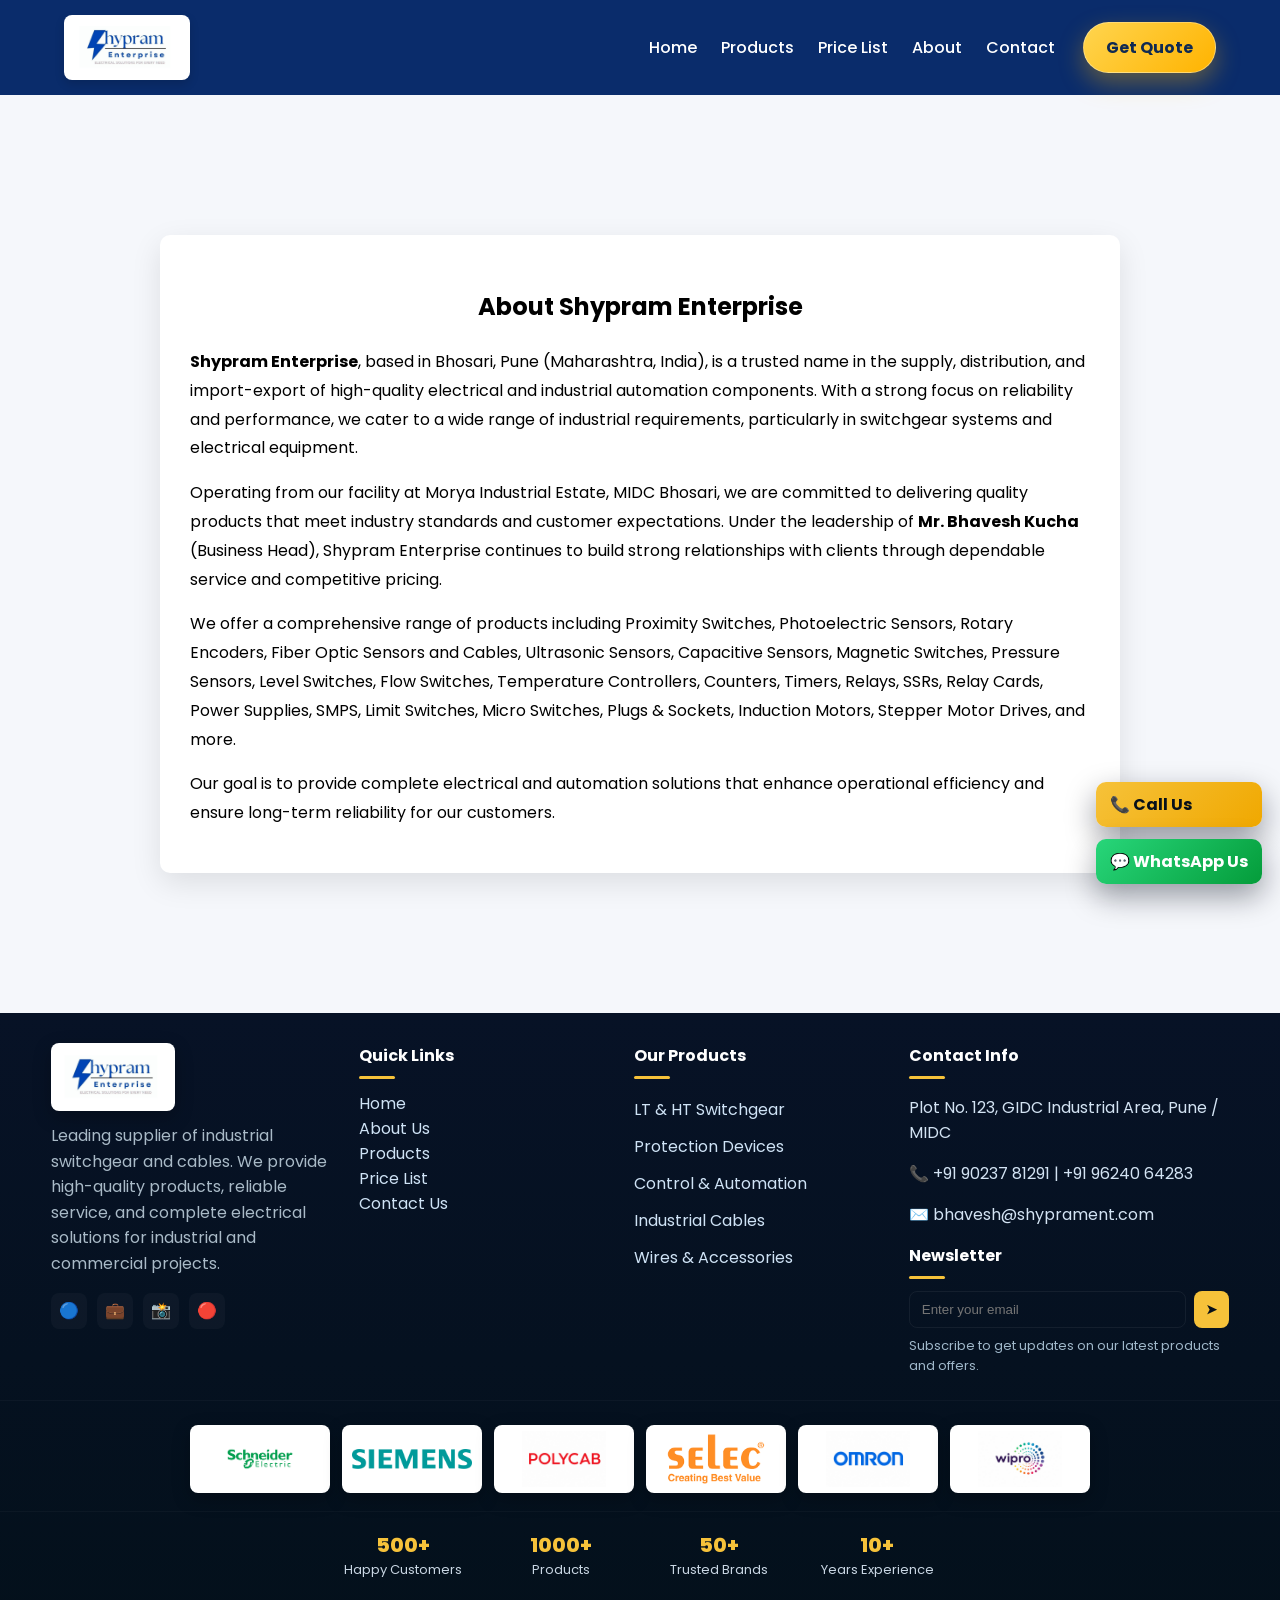
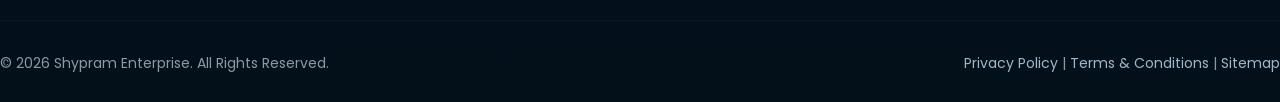
==== commit 6bd7b14a: "Update about.html" ====
--- a/about.html
+++ b/about.html
@@ -156,7 +156,7 @@
 			<img src="images/siemens.png" alt="Siemens">
 			<img src="images/polycab.jpeg" alt="Polycab">
 			<img src="images/selec.png" alt="Selec">
-			<img src="images/OM.jpeg" alt="Omron">
+			<img src="images/omron.jpeg" alt="Omron">
 			<img src="images/wipro.jpeg" alt="Wipro">
 		</div>
 	</div>
--- a/css/style.css
+++ b/css/style.css
@@ -1309,7 +1309,8 @@
 }
 
 @media (min-width: 1025px) {
-	.brands-logo-grid .brand-logo-box:last-child { grid-column: 3; }
+	.brands-logo-grid .brand-logo-box:nth-last-child(2) { grid-column: 1; }
+	.brands-logo-grid .brand-logo-box:last-child { grid-column: 2; }
 }
 
 .brand-logo-box {
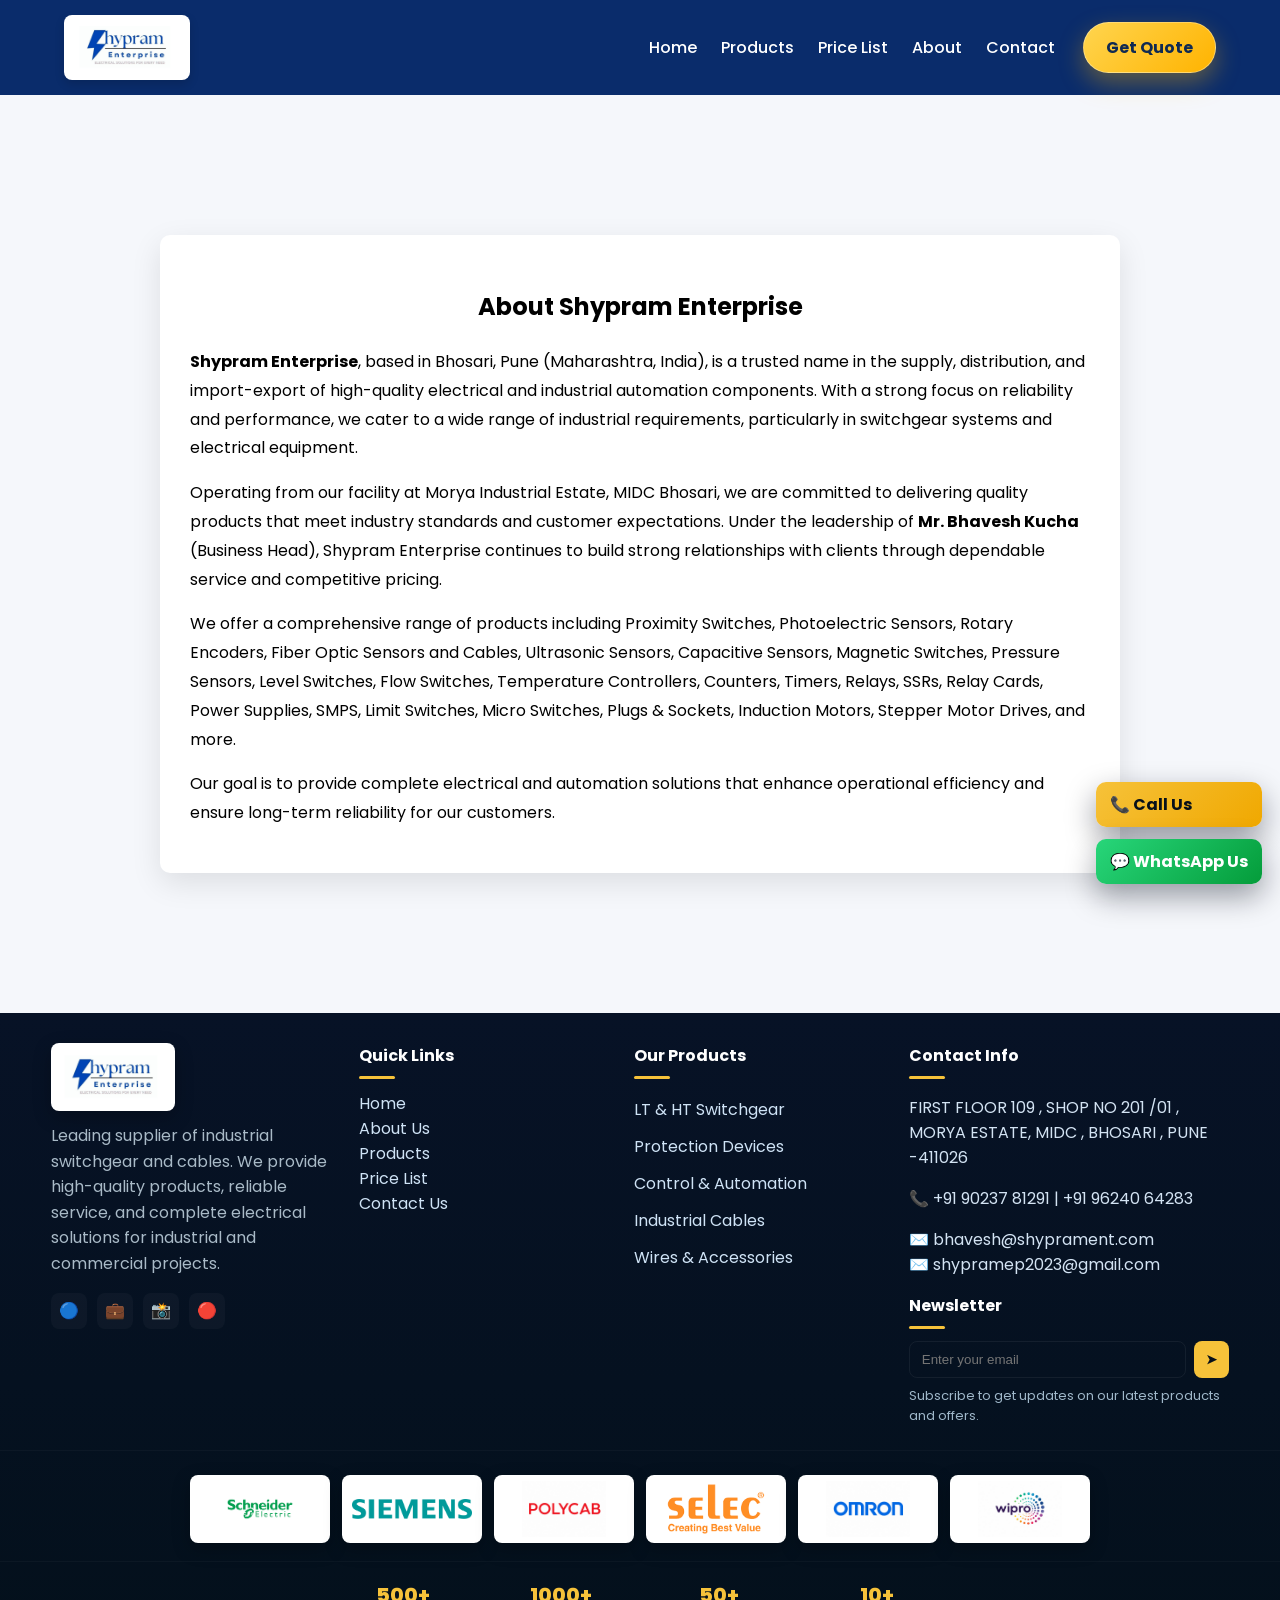
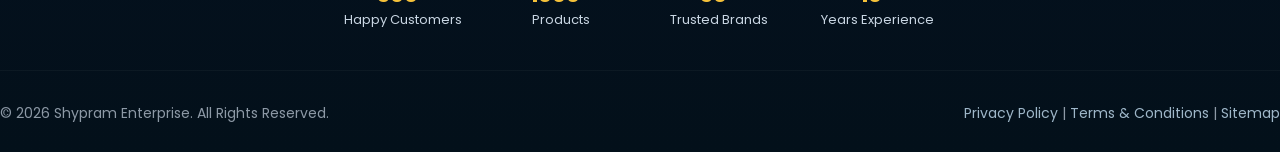
==== commit a1814d5c: "Update contact information in about.html" ====
--- a/about.html
+++ b/about.html
@@ -136,9 +136,10 @@
 
 			<div class="footer-col contact-col">
 				<h4 class="footer-heading">Contact Info</h4>
-				<p class="contact-line">Plot No. 123, GIDC Industrial Area, Pune / MIDC</p>
-				<p class="contact-line">📞 +91 90237 81291 | +91 96240 64283</p>
-				<p class="contact-line">✉️ bhavesh@shyprament.com</p>
+                <p class="contact-line">FIRST FLOOR 109 , SHOP NO 201 /01 , MORYA ESTATE, MIDC , BHOSARI , PUNE -411026</p>
+                <p class="contact-line">📞 +91 90237 81291 | +91 96240 64283</p>
+                <p class="contact-line">✉️ bhavesh@shyprament.com</br> 
+                     ✉️ shypramep2023@gmail.com</p>
 				<h4 class="footer-heading" style="margin-top:14px;">Newsletter</h4>
 				<form id="newsletter-form" class="newsletter-form">
 					<input type="email" id="newsletter-email" placeholder="Enter your email">
